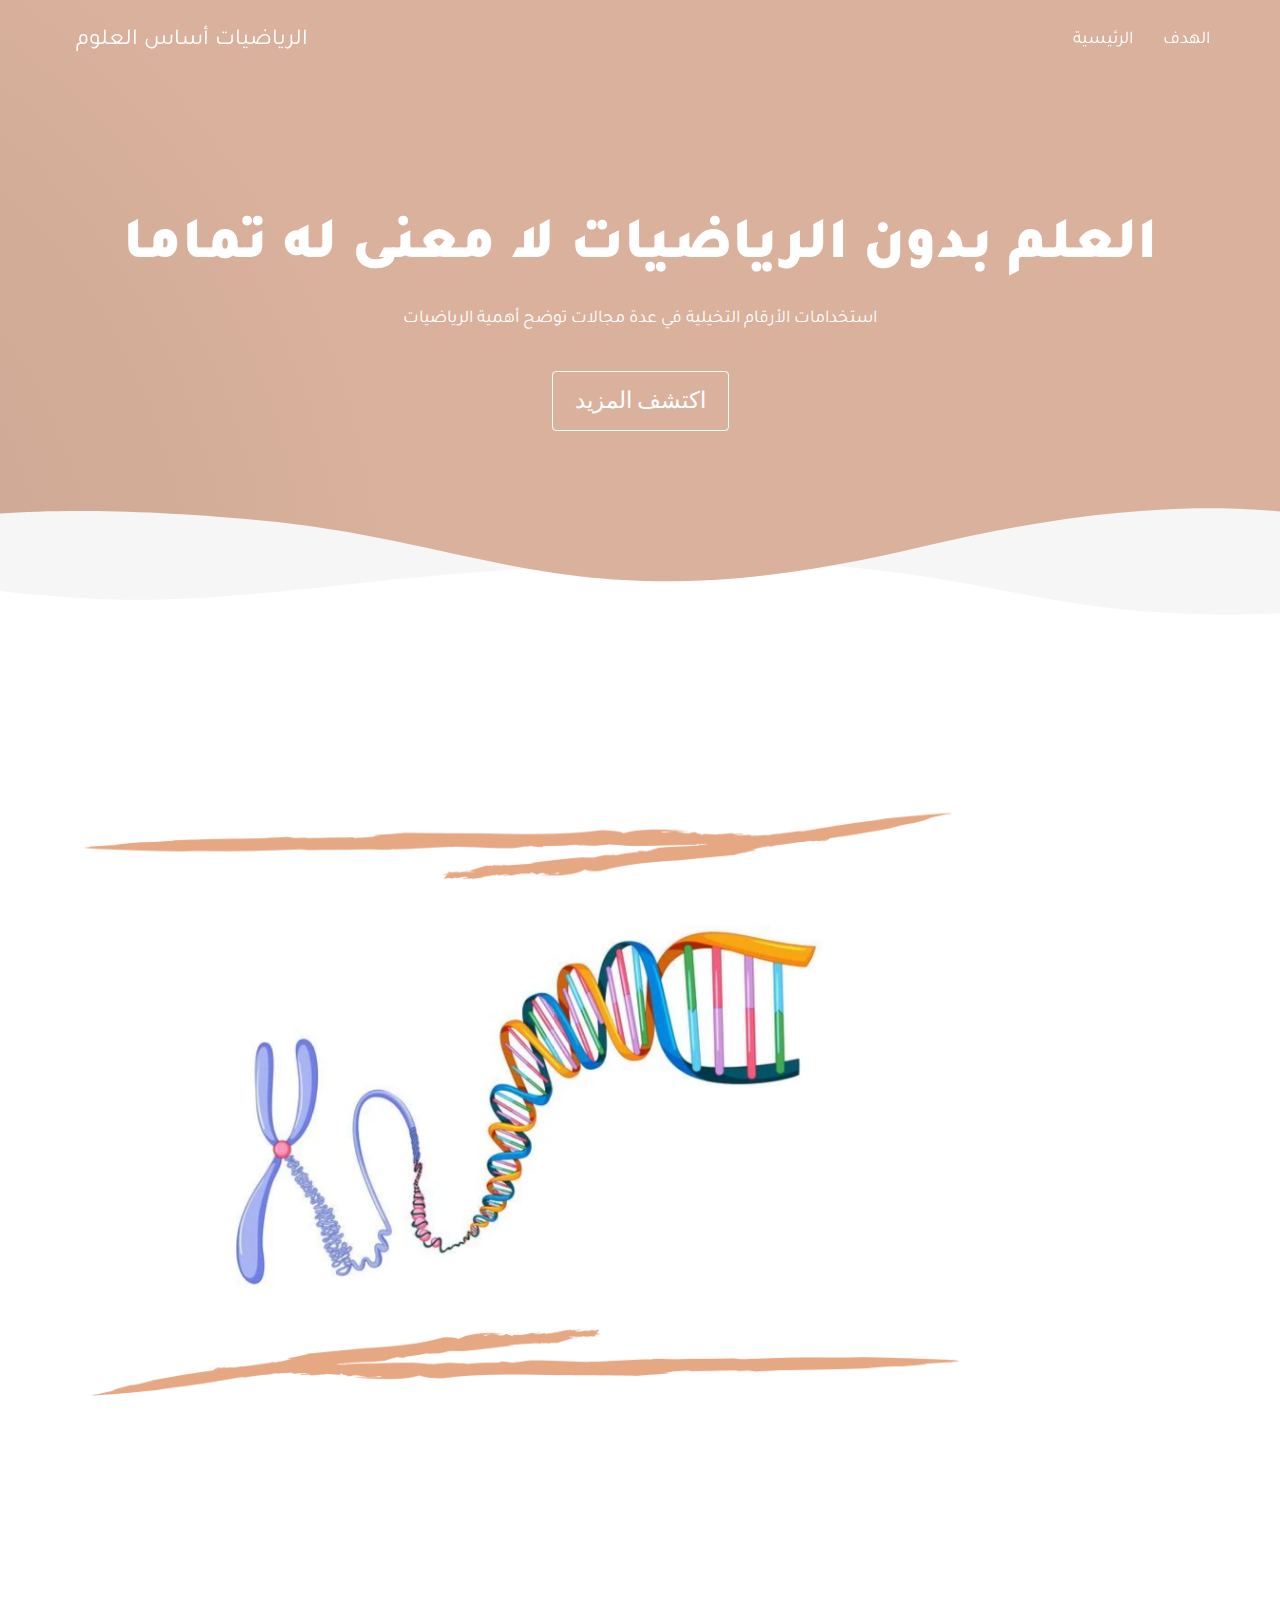
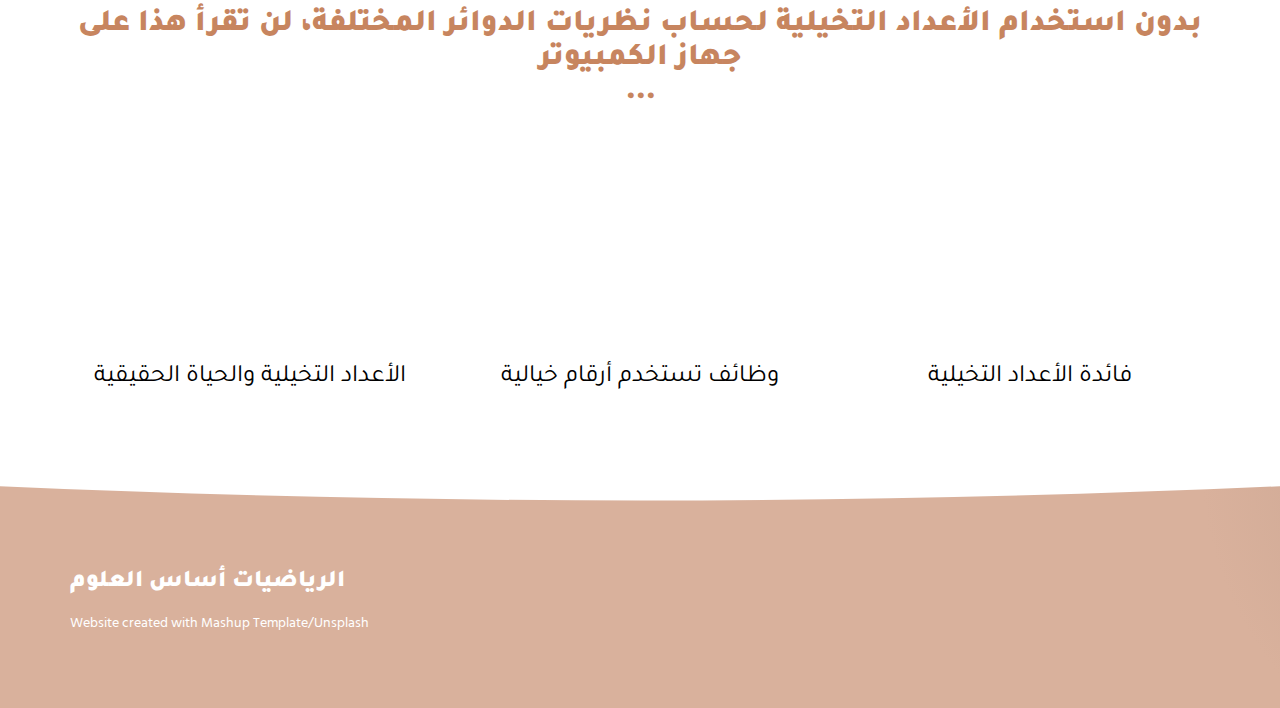
==== index.html @ 126bca0c "adding all files" ====
<!DOCTYPE html>
<html lang="en">

<head>
  <meta charset="UTF-8">
  <meta content="IE=edge" http-equiv="X-UA-Compatible">
  <meta content="width=device-width,initial-scale=1" name="viewport">
  <meta content="description" name="description">
  <meta name="google" content="notranslate" />
  <meta content="Mashup templates have been developped by Orson.io team" name="author">

  <!-- Disable tap highlight on IE -->
  <meta name="msapplication-tap-highlight" content="no">
  
  
  <link href="./assets/background.png" rel="icon">
  <link href="https://fonts.googleapis.com/css2?family=Tajawal&display=swap" rel="stylesheet">


  <link href="" rel="stylesheet">


  <title>الرياضيات أساس العلوم</title>

<link href="./main.550dcf66.css" rel="stylesheet"></head>

<body> <!-- Add your content of header -->
<header>
  <nav class="navbar navbar-default active">
    <div class="container">
      <div class="navbar-header">
        <button type="button" class="navbar-toggle collapsed" data-toggle="collapse" data-target="#navbar-collapse" aria-expanded="false">
          <span class="sr-only">Toggle navigation</span>
          <span class="icon-bar"></span>
          <span class="icon-bar"></span>
          <span class="icon-bar"></span>
        </button>
        <a class="navbar-brand" href="./index.html" title="" style="font-family: Tajawal;">
          <img src="./assets/" class="navbar-logo-img" alt="">
          الرياضيات أساس العلوم
        </a>
      </div>

      <div class="collapse navbar-collapse" id="navbar-collapse">
        <ul class="nav navbar-nav navbar-right">
          <li><a href="./index.html" title="" style="font-family: Tajawal;">الرئيسية</a></li>
          <li><a href="./project.html" title="" style="font-family: Tajawal;">الهدف</a></li>
          <li>
            
          </li>

        </ul>
      </div> 
    </div>
  </nav>
</header>

<!-- Add your site or app content here -->
  <div class="hero-full-container background-image-container white-text-container">
    <div class="container">
      <div class="row">
        <div class="col-xs-12">
          <h1 style="font-family: Tajawal;">العلم بدون الرياضيات لا معنى له تماما</h1>
          <p style="font-family: Tajawal;">استخدامات الأرقام التخيلية في عدة مجالات توضح أهمية الرياضيات</p>
          <br>
          <a href="./project.html" class="btn btn-default btn-lg" title=""> اكتشف المزيد</a>
        </div>
      </div>
    </div>
  </div>

  <div class="section-container">
    <div class="container">
      <div class="row">
        <div class="col-xs-12 col-md-8 col-md-offset-2">
          <div class="text-center">
            
          </div>
       </div>
      </div>
    </div>
  </div>

  <div class="section-container">
    <div class="container">
      <div class="row">      
          <div class="col-xs-12">


            <div id="carousel-example-generic" class="carousel carousel-fade slide" data-ride="carousel">
                
                <div class="carousel-inner" role="listbox">

                    <div class="item active">
                        <img class="img-responsive" src="./assets/images/number444.png" alt="First slide">
                        <div class="carousel-caption card-shadow reveal">
                          
                          <h3 style="font-family: Tajawal;">لا تعمل العلوم بمعزل عن بعضها</h3>
                          <a class="left carousel-control" href="#carousel-example-generic" role="button" data-slide="prev">
                            <i class="fa fa-chevron-left" aria-hidden="true"></i>
                            <span class="sr-only">Previous</span>
                          </a>
                          <a class="right carousel-control" href="#carousel-example-generic" role="button" data-slide="next">
                            <i class="fa fa-chevron-right" aria-hidden="true"></i>
                            <span class="sr-only">Next</span>
                          </a>
                          <p style="font-family: Tajawal; text-align: center;" >
                            في الحياة الواقعية ، جميع التخصصات مترابطة. لا يمكنك حقًا التخصص في مجال واحد ولا تعرف شيئًا عن مجال واحد اخر على الأقل
                          </p>
                          
                          
                          <a href="./post2.html" class="btn btn-primary" title="">
                            المزيد
                          </a>
                        </div>
                    </div>

                      <div class="item">
                        <img class="img-responsive" src="./assets/images/number7.png" alt="First slide">
                        <div class="carousel-caption card-shadow reveal">

                          <h3 style="font-family: Tajawal;">تطبيقات الأرقام التخيلية في الفيزياء</h3>
                            <a class="left carousel-control" href="#carousel-example-generic" role="button" data-slide="prev">
                              <i class="fa fa-chevron-left" aria-hidden="true"></i>
                              <span class="sr-only">Previous</span>
                            </a>
                            <a class="right carousel-control" href="#carousel-example-generic" role="button" data-slide="next">
                              <i class="fa fa-chevron-right" aria-hidden="true"></i>
                              <span class="sr-only">Next</span>
                            </a>
                          <p style="font-family: Tajawal; text-align: center;" color:#c29378>
                           أهمية الأعداد الخيالية أمر أكبر أن تناقش , وتطبيقاته في الفيزياء وغيرها أكثر من أن تحصر      
                          </p>
                          
                          
                          <a href="./post66.html" class="btn btn-primary" title="">
                            المزيد
                          </a>
                        </div>
                    </div> 



                        <div class="item">
                        <img class="img-responsive" src="./assets/images/number6.png" alt="First slide">
                        <div class="carousel-caption card-shadow reveal">

                          <h3 style="font-family: Tajawal;">الصدمة الكهربائية</h3>
                            <a class="left carousel-control" href="#carousel-example-generic" role="button" data-slide="prev">
                              <i class="fa fa-chevron-left" aria-hidden="true"></i>
                              <span class="sr-only">Previous</span>
                            </a>
                            <a class="right carousel-control" href="#carousel-example-generic" role="button" data-slide="next">
                              <i class="fa fa-chevron-right" aria-hidden="true"></i>
                              <span class="sr-only">Next</span>
                            </a>
                          <p style="font-family: Tajawal; text-align: center;" color:#c29378>
                          تعرف على الفرق بين القوس الكهربائي والصدمة الكهربائية     
                          </p>
                          
                          
                          <a href="./post55.html" class="btn btn-primary" title="">
                            المزيد
                          </a>
                        </div>
                    </div> 

                    <div class="item">
                        <img class="img-responsive" src="./assets/images/number55.png" alt="First slide">
                        <div class="carousel-caption card-shadow reveal">

                          <h3 style="font-family: Tajawal;">استخدامات الأرقام الخيالية</h3>
                            <a class="left carousel-control" href="#carousel-example-generic" role="button" data-slide="prev">
                              <i class="fa fa-chevron-left" aria-hidden="true"></i>
                              <span class="sr-only">Previous</span>
                            </a>
                            <a class="right carousel-control" href="#carousel-example-generic" role="button" data-slide="next">
                              <i class="fa fa-chevron-right" aria-hidden="true"></i>
                              <span class="sr-only">Next</span>
                            </a>
                          <p style="font-family: Tajawal; text-align: center;" color:#c29378>
                          تُستخدم الأرقام الخيالية ، التي تسمى أيضًا الأعداد المركبة ، في تطبيقات الحياة الواقعية     
                          </p>
                          
                          
                          <a href="./post44.html" class="btn btn-primary" title="">
                            المزيد
                          </a>
                        </div>
                    </div> 

                   
                  

                    <div class="item">
                        <img class="img-responsive" src="./assets/images/number5.png" alt="First slide">
                        <div class="carousel-caption card-shadow reveal">

                          <h3 style="font-family: Tajawal;">الهندسة الكهروكيميائية</h3>
                            <a class="left carousel-control" href="#carousel-example-generic" role="button" data-slide="prev">
                              <i class="fa fa-chevron-left" aria-hidden="true"></i>
                              <span class="sr-only">Previous</span>
                            </a>
                            <a class="right carousel-control" href="#carousel-example-generic" role="button" data-slide="next">
                              <i class="fa fa-chevron-right" aria-hidden="true"></i>
                              <span class="sr-only">Next</span>
                            </a>
                          <p style="font-family: Tajawal; text-align: center;">
                             فرع من فروع الهندسة تتعامل مع التطبيقات التكنولوجية للظاهرة الكهروكيميائية 
                          </p>
                          
                          
                          <a href="./post33.html" class="btn btn-primary" title="">
                            المزيد
                          </a>
                        </div>
                    </div>

                    

                    <div class="item">
                        <img class="img-responsive" src="./assets/images/number11.png" alt="First slide">
                        <div class="carousel-caption card-shadow reveal">

                          <h3 style="font-family: Tajawal;">علاقة الرياضيات بالعلوم الأخرى</h3>
                            <a class="left carousel-control" href="#carousel-example-generic" role="button" data-slide="prev">
                              <i class="fa fa-chevron-left" aria-hidden="true"></i>
                              <span class="sr-only">Previous</span>
                            </a>
                            <a class="right carousel-control" href="#carousel-example-generic" role="button" data-slide="next">
                              <i class="fa fa-chevron-right" aria-hidden="true"></i>
                              <span class="sr-only">Next</span>
                            </a>
                          <p style="font-family: Tajawal; text-align: center;" color:#c29378>
                          الرياضيات تعتبر بحق العمود الفقري لتطور العلوم على اختلاف أنواعها وشعبها     
                          </p>
                          
                          
                          <a href="./post1.html" class="btn btn-primary" title="">
                            المزيد
                          </a>
                        </div>
                    </div>

                    
                    
                </div>
               
            </div>

           
          </div>
          
        </div>  
      
    </div>
  </div>

  <div class="section-container">
    <div class="container text-center">
      <div class="row section-container-spacer">
        <div class="col-xs-12 col-md-12">
          <h2 style="font-family: Tajawal;">  بدون استخدام الأعداد التخيلية لحساب نظريات الدوائر المختلفة، لن تقرأ هذا على جهاز الكمبيوتر</h2>
        </div>  
      </div>
      <div class="row">
        <div class="col-xs-12 col-md-4">
          <img src="./assets/images/front1.png" alt="" class="reveal img-responsive reveal-content image-center">
          <a href="post3.html" style="font-family: Tajawal; color: black; font-size: 25px;"> الأعداد التخيلية والحياة الحقيقية </a> 
          <br>       
          
        </div>
       
        <div class="col-xs-12 col-md-4">
          <img src="./assets/images/front2.png" alt="" class="reveal img-responsive reveal-content image-center">
          <a href="post4.html" style="font-family: Tajawal; color: black; font-size: 25px;">وظائف تستخدم أرقام خيالية</a> 
          <br>
          
        </div>
        <div class="col-xs-12 col-md-4">
          <img src="./assets/images/front3.png" alt="" class="reveal img-responsive reveal-content image-center">
          <a href="post5.html" style="font-family: Tajawal; color: black; font-size: 25px;">فائدة الأعداد التخيلية</a> 
          <br> 
          
        </div>

        

      </div>
    </div>
  </div>

  
 
 
  

<script>
  document.addEventListener("DOMContentLoaded", function (event) {
    navbarFixedTopAnimation();
  });
</script>

<footer class="footer-container white-text-container">
  <div class="container">
    <div class="row">

     
      <div class="col-xs-12">
        <h3 style="font-family: Tajawal;">الرياضيات أساس العلوم</h3>

        <div class="row">
          <div class="col-xs-12 col-sm-7">
            <p><small>Website created with <a href="http://www.mashup-template.com/" title="Create website with free html template">Mashup Template</a>/<a href="https://www.unsplash.com/" title="Beautiful Free Images">Unsplash</a></small>
            </p>
          </div>
          <div class="col-xs-12 col-sm-5">
            
          </div>
        </div>
        
        
      </div>
    </div>
  </div>
</footer>

<script>
  document.addEventListener("DOMContentLoaded", function (event) {
    navActivePage();
    scrollRevelation('.reveal');
  });
</script>

<!-- Google Analytics: change UA-XXXXX-X to be your site's ID 

<script>
  (function (i, s, o, g, r, a, m) {
    i['GoogleAnalyticsObject'] = r; i[r] = i[r] || function () {
      (i[r].q = i[r].q || []).push(arguments)
    }, i[r].l = 1 * new Date(); a = s.createElement(o),
      m = s.getElementsByTagName(o)[0]; a.async = 1; a.src = g; m.parentNode.insertBefore(a, m)
  })(window, document, 'script', '//www.google-analytics.com/analytics.js', 'ga');
  ga('create', 'UA-XXXXX-X', 'auto');
  ga('send', 'pageview');
</script>

--> <script type="text/javascript" src="./main.0cf8b554.js"></script></body>

</html>
---- main.550dcf66.css ----
@import url(https://fonts.googleapis.com/css?family=Hind+Siliguri:300,600|Martel:400,900);@import url(https://maxcdn.bootstrapcdn.com/font-awesome/4.7.0/css/font-awesome.min.css);/*!
 * Bootstrap v3.3.7 (http://getbootstrap.com)
 * Copyright 2011-2016 Twitter, Inc.
 * Licensed under MIT (https://github.com/twbs/bootstrap/blob/master/LICENSE)
 */
/*! normalize.css v3.0.3 | MIT License | github.com/necolas/normalize.css */html{font-family:sans-serif;-ms-text-size-adjust:100%;-webkit-text-size-adjust:100%}body{margin:0}article,aside,details,figcaption,figure,footer,header,hgroup,main,menu,nav,section,summary{display:block}audio,canvas,progress,video{display:inline-block;vertical-align:baseline}audio:not([controls]){display:none;height:0}[hidden],template{display:none}a{background-color:transparent}a:active,a:hover{outline:0}abbr[title]{border-bottom:1px dotted}b,strong{font-weight:700}dfn{font-style:italic}h1{font-size:2em;margin:.67em 0}mark{background:#ff0;color:#000}small{font-size:80%}sub,sup{font-size:75%;line-height:0;position:relative;vertical-align:baseline}sup{top:-.5em}sub{bottom:-.25em}img{border:0}svg:not(:root){overflow:hidden}figure{margin:1em 40px}hr{box-sizing:content-box;height:0}pre{overflow:auto}code,kbd,pre,samp{font-family:monospace,monospace;font-size:1em}button,input,optgroup,select,textarea{color:inherit;font:inherit;margin:0}button{overflow:visible}button,select{text-transform:none}button,html input[type=button],input[type=reset],input[type=submit]{-webkit-appearance:button;cursor:pointer}button[disabled],html input[disabled]{cursor:default}button::-moz-focus-inner,input::-moz-focus-inner{border:0;padding:0}input{line-height:normal}input[type=checkbox],input[type=radio]{box-sizing:border-box;padding:0}input[type=number]::-webkit-inner-spin-button,input[type=number]::-webkit-outer-spin-button{height:auto}input[type=search]{-webkit-appearance:textfield;box-sizing:content-box}input[type=search]::-webkit-search-cancel-button,input[type=search]::-webkit-search-decoration{-webkit-appearance:none}fieldset{border:1px solid silver;margin:0 2px;padding:.35em .625em .75em}textarea{overflow:auto}optgroup{font-weight:700}table{border-collapse:collapse;border-spacing:0}td,th{padding:0}

/*! Source: https://github.com/h5bp/html5-boilerplate/blob/master/src/css/main.css */@media print{*,:after,:before{background:transparent!important;color:#000!important;box-shadow:none!important;text-shadow:none!important}a,a:visited{text-decoration:underline}a[href]:after{content:" (" attr(href) ")"}abbr[title]:after{content:" (" attr(title) ")"}a[href^="#"]:after,a[href^="javascript:"]:after{content:""}blockquote,pre{border:1px solid #999;page-break-inside:avoid}thead{display:table-header-group}img,tr{page-break-inside:avoid}img{max-width:100%!important}h2,h3,p{orphans:3;widows:3}h2,h3{page-break-after:avoid}.navbar{display:none}.btn>.caret,.dropup>.btn>.caret{border-top-color:#000!important}.label{border:1px solid #000}.table{border-collapse:collapse!important}.table td,.table th{background-color:#fff!important}.table-bordered td,.table-bordered th{border:1px solid #ddd!important}}*,:after,:before{-webkit-box-sizing:border-box;-moz-box-sizing:border-box;box-sizing:border-box}html{font-size:10px;-webkit-tap-highlight-color:transparent}body{font-family:Hind Siliguri,Helvetica,Arial,sans-serif;font-size:18px;line-height:1.42857;color:#838383;background-color:#fff}button,input,select,textarea{font-family:inherit;font-size:inherit;line-height:inherit}a{color:#1763e9;text-decoration:none}a:focus,a:hover{color:#1045a4;text-decoration:underline}a:focus{outline:5px auto -webkit-focus-ring-color;outline-offset:-2px}figure{margin:0}img{vertical-align:middle}.img-responsive{display:block;max-width:100%;height:auto}.img-rounded{border-radius:4px}.img-thumbnail{padding:4px;line-height:1.42857;background-color:#fff;border:1px solid #ddd;border-radius:2px;-webkit-transition:all .2s ease-in-out;-o-transition:all .2s ease-in-out;transition:all .2s ease-in-out;display:inline-block;max-width:100%;height:auto}.img-circle{border-radius:50%}hr{margin-top:25px;margin-bottom:25px;border:0;border-top:1px solid #eee}.sr-only{position:absolute;width:1px;height:1px;margin:-1px;padding:0;overflow:hidden;clip:rect(0,0,0,0);border:0}.sr-only-focusable:active,.sr-only-focusable:focus{position:static;width:auto;height:auto;margin:0;overflow:visible;clip:auto}[role=button]{cursor:pointer}.h1,.h2,.h3,.h4,.h5,.h6,h1,h2,h3,h4,h5,h6{font-family:Martel,Times New Roman,Times,serif;font-weight:900;line-height:1.1;color:#c7855f}.h1 .small,.h1 small,.h2 .small,.h2 small,.h3 .small,.h3 small,.h4 .small,.h4 small,.h5 .small,.h5 small,.h6 .small,.h6 small,h1 .small,h1 small,h2 .small,h2 small,h3 .small,h3 small,h4 .small,h4 small,h5 .small,h5 small,h6 .small,h6 small{font-weight:400;line-height:1;color:#777}.h1,.h2,.h3,h1,h2,h3{margin-top:25px;margin-bottom:12.5px}.h1 .small,.h1 small,.h2 .small,.h2 small,.h3 .small,.h3 small,h1 .small,h1 small,h2 .small,h2 small,h3 .small,h3 small{font-size:65%}.h4,.h5,.h6,h4,h5,h6{margin-top:12.5px;margin-bottom:12.5px}.h4 .small,.h4 small,.h5 .small,.h5 small,.h6 .small,.h6 small,h4 .small,h4 small,h5 .small,h5 small,h6 .small,h6 small{font-size:75%}.h1,h1{font-size:59px}.h2,h2{font-size:31px}.h3,h3{font-size:24px}.h4,.h5,h4,h5{font-size:18px}.h6,h6{font-size:16px}p{margin:0 0 12.5px}.lead{margin-bottom:25px;font-size:20px;font-weight:300;line-height:1.4}@media (min-width:768px){.lead{font-size:27px}}.small,small{font-size:77%}.mark,mark{background-color:#fcf8e3;padding:.2em}.text-left{text-align:left}.text-right{text-align:right}.text-center{text-align:center}.text-justify{text-align:justify}.text-nowrap{white-space:nowrap}.text-lowercase{text-transform:lowercase}.initialism,.text-uppercase{text-transform:uppercase}.text-capitalize{text-transform:capitalize}.text-muted{color:#777}.text-primary{color:#c7855f}a.text-primary:focus,a.text-primary:hover{color:#c7855f}.text-success{color:#fff}a.text-success:focus,a.text-success:hover{color:#e6e6e6}.text-info{color:#31708f}a.text-info:focus,a.text-info:hover{color:#245269}.text-warning{color:#8a6d3b}a.text-warning:focus,a.text-warning:hover{color:#66512c}.text-danger{color:#fff}a.text-danger:focus,a.text-danger:hover{color:#e6e6e6}.bg-primary{color:#fff;background-color:#c7855f}a.bg-primary:focus,a.bg-primary:hover{background-color:#dbb6a0}.bg-success{background-color:#08005f}a.bg-success:focus,a.bg-success:hover{background-color:#04002c}.bg-info{background-color:#d9edf7}a.bg-info:focus,a.bg-info:hover{background-color:#afd9ee}.bg-warning{background-color:#fcf8e3}a.bg-warning:focus,a.bg-warning:hover{background-color:#f7ecb5}.bg-danger{background-color:#ca044b}a.bg-danger:focus,a.bg-danger:hover{background-color:#980338}.page-header{padding-bottom:11.5px;margin:50px 0 25px;border-bottom:1px solid #eee}ol,ul{margin-top:0;margin-bottom:12.5px}ol ol,ol ul,ul ol,ul ul{margin-bottom:0}.list-inline,.list-unstyled{padding-left:0;list-style:none}.list-inline{margin-left:-5px}.list-inline>li{display:inline-block;padding-left:5px;padding-right:5px}dl{margin-top:0;margin-bottom:25px}dd,dt{line-height:1.42857}dt{font-weight:700}dd{margin-left:0}.dl-horizontal dd:after,.dl-horizontal dd:before{content:" ";display:table}.dl-horizontal dd:after{clear:both}@media (min-width:768px){.dl-horizontal dt{float:left;width:160px;clear:left;text-align:right;overflow:hidden;text-overflow:ellipsis;white-space:nowrap}.dl-horizontal dd{margin-left:180px}}abbr[data-original-title],abbr[title]{cursor:help;border-bottom:1px dotted #777}.initialism{font-size:90%}blockquote{padding:12.5px 25px;margin:0 0 25px;font-size:22.5px;border-left:5px solid #eee}blockquote ol:last-child,blockquote p:last-child,blockquote ul:last-child{margin-bottom:0}blockquote .small,blockquote footer,blockquote small{display:block;font-size:80%;line-height:1.42857;color:#777}blockquote .small:before,blockquote footer:before,blockquote small:before{content:"\2014   \A0"}.blockquote-reverse,blockquote.pull-right{padding-right:15px;padding-left:0;border-right:5px solid #eee;border-left:0;text-align:right}.blockquote-reverse .small:before,.blockquote-reverse footer:before,.blockquote-reverse small:before,blockquote.pull-right .small:before,blockquote.pull-right footer:before,blockquote.pull-right small:before{content:""}.blockquote-reverse .small:after,.blockquote-reverse footer:after,.blockquote-reverse small:after,blockquote.pull-right .small:after,blockquote.pull-right footer:after,blockquote.pull-right small:after{content:"\A0   \2014"}address{margin-bottom:25px;font-style:normal;line-height:1.42857}code,kbd,pre,samp{font-family:Menlo,Monaco,Consolas,Courier New,monospace}code{color:#c7254e;background-color:#f9f2f4}code,kbd{padding:2px 4px;font-size:90%;border-radius:2px}kbd{color:#fff;background-color:#333;box-shadow:inset 0 -1px 0 rgba(0,0,0,.25)}kbd kbd{padding:0;font-size:100%;font-weight:700;box-shadow:none}pre{display:block;padding:12px;margin:0 0 12.5px;font-size:17px;line-height:1.42857;word-break:break-all;word-wrap:break-word;color:#333;background-color:#f5f5f5;border:1px solid #ccc;border-radius:2px}pre code{padding:0;font-size:inherit;color:inherit;white-space:pre-wrap;background-color:transparent;border-radius:0}.pre-scrollable{max-height:340px;overflow-y:scroll}.container{margin-right:auto;margin-left:auto;padding-left:15px;padding-right:15px}.container:after,.container:before{content:" ";display:table}.container:after{clear:both}@media (min-width:768px){.container{width:750px}}@media (min-width:992px){.container{width:970px}}@media (min-width:1200px){.container{width:1170px}}.container-fluid{margin-right:auto;margin-left:auto;padding-left:15px;padding-right:15px}.container-fluid:after,.container-fluid:before{content:" ";display:table}.container-fluid:after{clear:both}.row{margin-left:-15px;margin-right:-15px}.row:after,.row:before{content:" ";display:table}.row:after{clear:both}.col-lg-1,.col-lg-2,.col-lg-3,.col-lg-4,.col-lg-5,.col-lg-6,.col-lg-7,.col-lg-8,.col-lg-9,.col-lg-10,.col-lg-11,.col-lg-12,.col-md-1,.col-md-2,.col-md-3,.col-md-4,.col-md-5,.col-md-6,.col-md-7,.col-md-8,.col-md-9,.col-md-10,.col-md-11,.col-md-12,.col-sm-1,.col-sm-2,.col-sm-3,.col-sm-4,.col-sm-5,.col-sm-6,.col-sm-7,.col-sm-8,.col-sm-9,.col-sm-10,.col-sm-11,.col-sm-12,.col-xs-1,.col-xs-2,.col-xs-3,.col-xs-4,.col-xs-5,.col-xs-6,.col-xs-7,.col-xs-8,.col-xs-9,.col-xs-10,.col-xs-11,.col-xs-12{position:relative;min-height:1px;padding-left:15px;padding-right:15px}.col-xs-1,.col-xs-2,.col-xs-3,.col-xs-4,.col-xs-5,.col-xs-6,.col-xs-7,.col-xs-8,.col-xs-9,.col-xs-10,.col-xs-11,.col-xs-12{float:left}.col-xs-1{width:8.33333%}.col-xs-2{width:16.66667%}.col-xs-3{width:25%}.col-xs-4{width:33.33333%}.col-xs-5{width:41.66667%}.col-xs-6{width:50%}.col-xs-7{width:58.33333%}.col-xs-8{width:66.66667%}.col-xs-9{width:75%}.col-xs-10{width:83.33333%}.col-xs-11{width:91.66667%}.col-xs-12{width:100%}.col-xs-pull-0{right:auto}.col-xs-pull-1{right:8.33333%}.col-xs-pull-2{right:16.66667%}.col-xs-pull-3{right:25%}.col-xs-pull-4{right:33.33333%}.col-xs-pull-5{right:41.66667%}.col-xs-pull-6{right:50%}.col-xs-pull-7{right:58.33333%}.col-xs-pull-8{right:66.66667%}.col-xs-pull-9{right:75%}.col-xs-pull-10{right:83.33333%}.col-xs-pull-11{right:91.66667%}.col-xs-pull-12{right:100%}.col-xs-push-0{left:auto}.col-xs-push-1{left:8.33333%}.col-xs-push-2{left:16.66667%}.col-xs-push-3{left:25%}.col-xs-push-4{left:33.33333%}.col-xs-push-5{left:41.66667%}.col-xs-push-6{left:50%}.col-xs-push-7{left:58.33333%}.col-xs-push-8{left:66.66667%}.col-xs-push-9{left:75%}.col-xs-push-10{left:83.33333%}.col-xs-push-11{left:91.66667%}.col-xs-push-12{left:100%}.col-xs-offset-0{margin-left:0}.col-xs-offset-1{margin-left:8.33333%}.col-xs-offset-2{margin-left:16.66667%}.col-xs-offset-3{margin-left:25%}.col-xs-offset-4{margin-left:33.33333%}.col-xs-offset-5{margin-left:41.66667%}.col-xs-offset-6{margin-left:50%}.col-xs-offset-7{margin-left:58.33333%}.col-xs-offset-8{margin-left:66.66667%}.col-xs-offset-9{margin-left:75%}.col-xs-offset-10{margin-left:83.33333%}.col-xs-offset-11{margin-left:91.66667%}.col-xs-offset-12{margin-left:100%}@media (min-width:768px){.col-sm-1,.col-sm-2,.col-sm-3,.col-sm-4,.col-sm-5,.col-sm-6,.col-sm-7,.col-sm-8,.col-sm-9,.col-sm-10,.col-sm-11,.col-sm-12{float:left}.col-sm-1{width:8.33333%}.col-sm-2{width:16.66667%}.col-sm-3{width:25%}.col-sm-4{width:33.33333%}.col-sm-5{width:41.66667%}.col-sm-6{width:50%}.col-sm-7{width:58.33333%}.col-sm-8{width:66.66667%}.col-sm-9{width:75%}.col-sm-10{width:83.33333%}.col-sm-11{width:91.66667%}.col-sm-12{width:100%}.col-sm-pull-0{right:auto}.col-sm-pull-1{right:8.33333%}.col-sm-pull-2{right:16.66667%}.col-sm-pull-3{right:25%}.col-sm-pull-4{right:33.33333%}.col-sm-pull-5{right:41.66667%}.col-sm-pull-6{right:50%}.col-sm-pull-7{right:58.33333%}.col-sm-pull-8{right:66.66667%}.col-sm-pull-9{right:75%}.col-sm-pull-10{right:83.33333%}.col-sm-pull-11{right:91.66667%}.col-sm-pull-12{right:100%}.col-sm-push-0{left:auto}.col-sm-push-1{left:8.33333%}.col-sm-push-2{left:16.66667%}.col-sm-push-3{left:25%}.col-sm-push-4{left:33.33333%}.col-sm-push-5{left:41.66667%}.col-sm-push-6{left:50%}.col-sm-push-7{left:58.33333%}.col-sm-push-8{left:66.66667%}.col-sm-push-9{left:75%}.col-sm-push-10{left:83.33333%}.col-sm-push-11{left:91.66667%}.col-sm-push-12{left:100%}.col-sm-offset-0{margin-left:0}.col-sm-offset-1{margin-left:8.33333%}.col-sm-offset-2{margin-left:16.66667%}.col-sm-offset-3{margin-left:25%}.col-sm-offset-4{margin-left:33.33333%}.col-sm-offset-5{margin-left:41.66667%}.col-sm-offset-6{margin-left:50%}.col-sm-offset-7{margin-left:58.33333%}.col-sm-offset-8{margin-left:66.66667%}.col-sm-offset-9{margin-left:75%}.col-sm-offset-10{margin-left:83.33333%}.col-sm-offset-11{margin-left:91.66667%}.col-sm-offset-12{margin-left:100%}}@media (min-width:992px){.col-md-1,.col-md-2,.col-md-3,.col-md-4,.col-md-5,.col-md-6,.col-md-7,.col-md-8,.col-md-9,.col-md-10,.col-md-11,.col-md-12{float:left}.col-md-1{width:8.33333%}.col-md-2{width:16.66667%}.col-md-3{width:25%}.col-md-4{width:33.33333%}.col-md-5{width:41.66667%}.col-md-6{width:50%}.col-md-7{width:58.33333%}.col-md-8{width:66.66667%}.col-md-9{width:75%}.col-md-10{width:83.33333%}.col-md-11{width:91.66667%}.col-md-12{width:100%}.col-md-pull-0{right:auto}.col-md-pull-1{right:8.33333%}.col-md-pull-2{right:16.66667%}.col-md-pull-3{right:25%}.col-md-pull-4{right:33.33333%}.col-md-pull-5{right:41.66667%}.col-md-pull-6{right:50%}.col-md-pull-7{right:58.33333%}.col-md-pull-8{right:66.66667%}.col-md-pull-9{right:75%}.col-md-pull-10{right:83.33333%}.col-md-pull-11{right:91.66667%}.col-md-pull-12{right:100%}.col-md-push-0{left:auto}.col-md-push-1{left:8.33333%}.col-md-push-2{left:16.66667%}.col-md-push-3{left:25%}.col-md-push-4{left:33.33333%}.col-md-push-5{left:41.66667%}.col-md-push-6{left:50%}.col-md-push-7{left:58.33333%}.col-md-push-8{left:66.66667%}.col-md-push-9{left:75%}.col-md-push-10{left:83.33333%}.col-md-push-11{left:91.66667%}.col-md-push-12{left:100%}.col-md-offset-0{margin-left:0}.col-md-offset-1{margin-left:8.33333%}.col-md-offset-2{margin-left:16.66667%}.col-md-offset-3{margin-left:25%}.col-md-offset-4{margin-left:33.33333%}.col-md-offset-5{margin-left:41.66667%}.col-md-offset-6{margin-left:50%}.col-md-offset-7{margin-left:58.33333%}.col-md-offset-8{margin-left:66.66667%}.col-md-offset-9{margin-left:75%}.col-md-offset-10{margin-left:83.33333%}.col-md-offset-11{margin-left:91.66667%}.col-md-offset-12{margin-left:100%}}@media (min-width:1200px){.col-lg-1,.col-lg-2,.col-lg-3,.col-lg-4,.col-lg-5,.col-lg-6,.col-lg-7,.col-lg-8,.col-lg-9,.col-lg-10,.col-lg-11,.col-lg-12{float:left}.col-lg-1{width:8.33333%}.col-lg-2{width:16.66667%}.col-lg-3{width:25%}.col-lg-4{width:33.33333%}.col-lg-5{width:41.66667%}.col-lg-6{width:50%}.col-lg-7{width:58.33333%}.col-lg-8{width:66.66667%}.col-lg-9{width:75%}.col-lg-10{width:83.33333%}.col-lg-11{width:91.66667%}.col-lg-12{width:100%}.col-lg-pull-0{right:auto}.col-lg-pull-1{right:8.33333%}.col-lg-pull-2{right:16.66667%}.col-lg-pull-3{right:25%}.col-lg-pull-4{right:33.33333%}.col-lg-pull-5{right:41.66667%}.col-lg-pull-6{right:50%}.col-lg-pull-7{right:58.33333%}.col-lg-pull-8{right:66.66667%}.col-lg-pull-9{right:75%}.col-lg-pull-10{right:83.33333%}.col-lg-pull-11{right:91.66667%}.col-lg-pull-12{right:100%}.col-lg-push-0{left:auto}.col-lg-push-1{left:8.33333%}.col-lg-push-2{left:16.66667%}.col-lg-push-3{left:25%}.col-lg-push-4{left:33.33333%}.col-lg-push-5{left:41.66667%}.col-lg-push-6{left:50%}.col-lg-push-7{left:58.33333%}.col-lg-push-8{left:66.66667%}.col-lg-push-9{left:75%}.col-lg-push-10{left:83.33333%}.col-lg-push-11{left:91.66667%}.col-lg-push-12{left:100%}.col-lg-offset-0{margin-left:0}.col-lg-offset-1{margin-left:8.33333%}.col-lg-offset-2{margin-left:16.66667%}.col-lg-offset-3{margin-left:25%}.col-lg-offset-4{margin-left:33.33333%}.col-lg-offset-5{margin-left:41.66667%}.col-lg-offset-6{margin-left:50%}.col-lg-offset-7{margin-left:58.33333%}.col-lg-offset-8{margin-left:66.66667%}.col-lg-offset-9{margin-left:75%}.col-lg-offset-10{margin-left:83.33333%}.col-lg-offset-11{margin-left:91.66667%}.col-lg-offset-12{margin-left:100%}}table{background-color:transparent}caption{padding-top:8px;padding-bottom:8px;color:#777}caption,th{text-align:left}.table{width:100%;max-width:100%;margin-bottom:25px}.table>tbody>tr>td,.table>tbody>tr>th,.table>tfoot>tr>td,.table>tfoot>tr>th,.table>thead>tr>td,.table>thead>tr>th{padding:8px;line-height:1.42857;vertical-align:top;border-top:1px solid #ddd}.table>thead>tr>th{vertical-align:bottom;border-bottom:2px solid #ddd}.table>caption+thead>tr:first-child>td,.table>caption+thead>tr:first-child>th,.table>colgroup+thead>tr:first-child>td,.table>colgroup+thead>tr:first-child>th,.table>thead:first-child>tr:first-child>td,.table>thead:first-child>tr:first-child>th{border-top:0}.table>tbody+tbody{border-top:2px solid #ddd}.table .table{background-color:#fff}.table-condensed>tbody>tr>td,.table-condensed>tbody>tr>th,.table-condensed>tfoot>tr>td,.table-condensed>tfoot>tr>th,.table-condensed>thead>tr>td,.table-condensed>thead>tr>th{padding:5px}.table-bordered,.table-bordered>tbody>tr>td,.table-bordered>tbody>tr>th,.table-bordered>tfoot>tr>td,.table-bordered>tfoot>tr>th,.table-bordered>thead>tr>td,.table-bordered>thead>tr>th{border:1px solid #ddd}.table-bordered>thead>tr>td,.table-bordered>thead>tr>th{border-bottom-width:2px}.table-striped>tbody>tr:nth-of-type(odd){background-color:#f9f9f9}.table-hover>tbody>tr:hover{background-color:#f5f5f5}table col[class*=col-]{position:static;float:none;display:table-column}table td[class*=col-],table th[class*=col-]{position:static;float:none;display:table-cell}.table>tbody>tr.active>td,.table>tbody>tr.active>th,.table>tbody>tr>td.active,.table>tbody>tr>th.active,.table>tfoot>tr.active>td,.table>tfoot>tr.active>th,.table>tfoot>tr>td.active,.table>tfoot>tr>th.active,.table>thead>tr.active>td,.table>thead>tr.active>th,.table>thead>tr>td.active,.table>thead>tr>th.active{background-color:#f5f5f5}.table-hover>tbody>tr.active:hover>td,.table-hover>tbody>tr.active:hover>th,.table-hover>tbody>tr:hover>.active,.table-hover>tbody>tr>td.active:hover,.table-hover>tbody>tr>th.active:hover{background-color:#e8e8e8}.table>tbody>tr.success>td,.table>tbody>tr.success>th,.table>tbody>tr>td.success,.table>tbody>tr>th.success,.table>tfoot>tr.success>td,.table>tfoot>tr.success>th,.table>tfoot>tr>td.success,.table>tfoot>tr>th.success,.table>thead>tr.success>td,.table>thead>tr.success>th,.table>thead>tr>td.success,.table>thead>tr>th.success{background-color:#08005f}.table-hover>tbody>tr.success:hover>td,.table-hover>tbody>tr.success:hover>th,.table-hover>tbody>tr:hover>.success,.table-hover>tbody>tr>td.success:hover,.table-hover>tbody>tr>th.success:hover{background-color:#060046}.table>tbody>tr.info>td,.table>tbody>tr.info>th,.table>tbody>tr>td.info,.table>tbody>tr>th.info,.table>tfoot>tr.info>td,.table>tfoot>tr.info>th,.table>tfoot>tr>td.info,.table>tfoot>tr>th.info,.table>thead>tr.info>td,.table>thead>tr.info>th,.table>thead>tr>td.info,.table>thead>tr>th.info{background-color:#d9edf7}.table-hover>tbody>tr.info:hover>td,.table-hover>tbody>tr.info:hover>th,.table-hover>tbody>tr:hover>.info,.table-hover>tbody>tr>td.info:hover,.table-hover>tbody>tr>th.info:hover{background-color:#c4e3f3}.table>tbody>tr.warning>td,.table>tbody>tr.warning>th,.table>tbody>tr>td.warning,.table>tbody>tr>th.warning,.table>tfoot>tr.warning>td,.table>tfoot>tr.warning>th,.table>tfoot>tr>td.warning,.table>tfoot>tr>th.warning,.table>thead>tr.warning>td,.table>thead>tr.warning>th,.table>thead>tr>td.warning,.table>thead>tr>th.warning{background-color:#fcf8e3}.table-hover>tbody>tr.warning:hover>td,.table-hover>tbody>tr.warning:hover>th,.table-hover>tbody>tr:hover>.warning,.table-hover>tbody>tr>td.warning:hover,.table-hover>tbody>tr>th.warning:hover{background-color:#faf2cc}.table>tbody>tr.danger>td,.table>tbody>tr.danger>th,.table>tbody>tr>td.danger,.table>tbody>tr>th.danger,.table>tfoot>tr.danger>td,.table>tfoot>tr.danger>th,.table>tfoot>tr>td.danger,.table>tfoot>tr>th.danger,.table>thead>tr.danger>td,.table>thead>tr.danger>th,.table>thead>tr>td.danger,.table>thead>tr>th.danger{background-color:#ca044b}.table-hover>tbody>tr.danger:hover>td,.table-hover>tbody>tr.danger:hover>th,.table-hover>tbody>tr:hover>.danger,.table-hover>tbody>tr>td.danger:hover,.table-hover>tbody>tr>th.danger:hover{background-color:#b10442}.table-responsive{overflow-x:auto;min-height:.01%}@media screen and (max-width:767px){.table-responsive{width:100%;margin-bottom:18.75px;overflow-y:hidden;-ms-overflow-style:-ms-autohiding-scrollbar;border:1px solid #ddd}.table-responsive>.table{margin-bottom:0}.table-responsive>.table>tbody>tr>td,.table-responsive>.table>tbody>tr>th,.table-responsive>.table>tfoot>tr>td,.table-responsive>.table>tfoot>tr>th,.table-responsive>.table>thead>tr>td,.table-responsive>.table>thead>tr>th{white-space:nowrap}.table-responsive>.table-bordered{border:0}.table-responsive>.table-bordered>tbody>tr>td:first-child,.table-responsive>.table-bordered>tbody>tr>th:first-child,.table-responsive>.table-bordered>tfoot>tr>td:first-child,.table-responsive>.table-bordered>tfoot>tr>th:first-child,.table-responsive>.table-bordered>thead>tr>td:first-child,.table-responsive>.table-bordered>thead>tr>th:first-child{border-left:0}.table-responsive>.table-bordered>tbody>tr>td:last-child,.table-responsive>.table-bordered>tbody>tr>th:last-child,.table-responsive>.table-bordered>tfoot>tr>td:last-child,.table-responsive>.table-bordered>tfoot>tr>th:last-child,.table-responsive>.table-bordered>thead>tr>td:last-child,.table-responsive>.table-bordered>thead>tr>th:last-child{border-right:0}.table-responsive>.table-bordered>tbody>tr:last-child>td,.table-responsive>.table-bordered>tbody>tr:last-child>th,.table-responsive>.table-bordered>tfoot>tr:last-child>td,.table-responsive>.table-bordered>tfoot>tr:last-child>th{border-bottom:0}}fieldset{margin:0;min-width:0}fieldset,legend{padding:0;border:0}legend{display:block;width:100%;margin-bottom:25px;font-size:27px;line-height:inherit;color:#333;border-bottom:1px solid #e5e5e5}label{display:inline-block;max-width:100%;margin-bottom:5px;font-weight:700}input[type=search]{-webkit-box-sizing:border-box;-moz-box-sizing:border-box;box-sizing:border-box}input[type=checkbox],input[type=radio]{margin:4px 0 0;margin-top:1px\9;line-height:normal}input[type=file]{display:block}input[type=range]{display:block;width:100%}select[multiple],select[size]{height:auto}input[type=checkbox]:focus,input[type=file]:focus,input[type=radio]:focus{outline:5px auto -webkit-focus-ring-color;outline-offset:-2px}output{padding-top:13px}.form-control,output{display:block;font-size:18px;line-height:1.42857;color:#555}.form-control{width:100%;height:51px;padding:12px 18px;background-color:#fff;background-image:none;border:1px solid #ddd;border-radius:2px;-webkit-box-shadow:inset 0 1px 1px rgba(0,0,0,.075);box-shadow:inset 0 1px 1px rgba(0,0,0,.075);-webkit-transition:border-color .15s ease-in-out,box-shadow .15s ease-in-out;-o-transition:border-color ease-in-out .15s,box-shadow ease-in-out .15s;transition:border-color .15s ease-in-out,box-shadow .15s ease-in-out}.form-control:focus{border-color:#66afe9;-webkit-box-shadow:inset 0 1px 1px rgba(0,0,0,.075),0 0 8px rgba(102,175,233,.6);box-shadow:inset 0 1px 1px rgba(0,0,0,.075),0 0 8px rgba(102,175,233,.6)}.form-control::-moz-placeholder{color:#999;opacity:1}.form-control:-ms-input-placeholder{color:#999}.form-control::-webkit-input-placeholder{color:#999}.form-control::-ms-expand{border:0;background-color:transparent}.form-control[disabled],.form-control[readonly],fieldset[disabled] .form-control{background-color:#eee;opacity:1}.form-control[disabled],fieldset[disabled] .form-control{cursor:not-allowed}textarea.form-control{height:auto}input[type=search]{-webkit-appearance:none}@media screen and (-webkit-min-device-pixel-ratio:0){input[type=date].form-control,input[type=datetime-local].form-control,input[type=month].form-control,input[type=time].form-control{line-height:51px}.input-group-sm>.input-group-btn>input[type=date].btn,.input-group-sm>.input-group-btn>input[type=datetime-local].btn,.input-group-sm>.input-group-btn>input[type=month].btn,.input-group-sm>.input-group-btn>input[type=time].btn,.input-group-sm>input[type=date].form-control,.input-group-sm>input[type=date].input-group-addon,.input-group-sm>input[type=datetime-local].form-control,.input-group-sm>input[type=datetime-local].input-group-addon,.input-group-sm>input[type=month].form-control,.input-group-sm>input[type=month].input-group-addon,.input-group-sm>input[type=time].form-control,.input-group-sm>input[type=time].input-group-addon,.input-group-sm input[type=date],.input-group-sm input[type=datetime-local],.input-group-sm input[type=month],.input-group-sm input[type=time],input[type=date].input-sm,input[type=datetime-local].input-sm,input[type=month].input-sm,input[type=time].input-sm{line-height:37px}.input-group-lg>.input-group-btn>input[type=date].btn,.input-group-lg>.input-group-btn>input[type=datetime-local].btn,.input-group-lg>.input-group-btn>input[type=month].btn,.input-group-lg>.input-group-btn>input[type=time].btn,.input-group-lg>input[type=date].form-control,.input-group-lg>input[type=date].input-group-addon,.input-group-lg>input[type=datetime-local].form-control,.input-group-lg>input[type=datetime-local].input-group-addon,.input-group-lg>input[type=month].form-control,.input-group-lg>input[type=month].input-group-addon,.input-group-lg>input[type=time].form-control,.input-group-lg>input[type=time].input-group-addon,.input-group-lg input[type=date],.input-group-lg input[type=datetime-local],.input-group-lg input[type=month],.input-group-lg input[type=time],input[type=date].input-lg,input[type=datetime-local].input-lg,input[type=month].input-lg,input[type=time].input-lg{line-height:61px}}.form-group{margin-bottom:15px}.checkbox,.radio{position:relative;display:block;margin-top:10px;margin-bottom:10px}.checkbox label,.radio label{min-height:25px;padding-left:20px;margin-bottom:0;font-weight:400;cursor:pointer}.checkbox-inline input[type=checkbox],.checkbox input[type=checkbox],.radio-inline input[type=radio],.radio input[type=radio]{position:absolute;margin-left:-20px;margin-top:4px\9}.checkbox+.checkbox,.radio+.radio{margin-top:-5px}.checkbox-inline,.radio-inline{position:relative;display:inline-block;padding-left:20px;margin-bottom:0;vertical-align:middle;font-weight:400;cursor:pointer}.checkbox-inline+.checkbox-inline,.radio-inline+.radio-inline{margin-top:0;margin-left:10px}.checkbox-inline.disabled,.checkbox.disabled label,.radio-inline.disabled,.radio.disabled label,fieldset[disabled] .checkbox-inline,fieldset[disabled] .checkbox label,fieldset[disabled] .radio-inline,fieldset[disabled] .radio label,fieldset[disabled] input[type=checkbox],fieldset[disabled] input[type=radio],input[type=checkbox].disabled,input[type=checkbox][disabled],input[type=radio].disabled,input[type=radio][disabled]{cursor:not-allowed}.form-control-static{padding-top:13px;padding-bottom:13px;margin-bottom:0;min-height:43px}.form-control-static.input-lg,.form-control-static.input-sm,.input-group-lg>.form-control-static.form-control,.input-group-lg>.form-control-static.input-group-addon,.input-group-lg>.input-group-btn>.form-control-static.btn,.input-group-sm>.form-control-static.form-control,.input-group-sm>.form-control-static.input-group-addon,.input-group-sm>.input-group-btn>.form-control-static.btn{padding-left:0;padding-right:0}.input-group-sm>.form-control,.input-group-sm>.input-group-addon,.input-group-sm>.input-group-btn>.btn,.input-sm{height:37px;padding:7px 10px;font-size:14px;line-height:1.5;border-radius:2px}.input-group-sm>.input-group-btn>select.btn,.input-group-sm>select.form-control,.input-group-sm>select.input-group-addon,select.input-sm{height:37px;line-height:37px}.input-group-sm>.input-group-btn>select[multiple].btn,.input-group-sm>.input-group-btn>textarea.btn,.input-group-sm>select[multiple].form-control,.input-group-sm>select[multiple].input-group-addon,.input-group-sm>textarea.form-control,.input-group-sm>textarea.input-group-addon,select[multiple].input-sm,textarea.input-sm{height:auto}.form-group-sm .form-control{height:37px;padding:7px 10px;font-size:14px;line-height:1.5;border-radius:2px}.form-group-sm select.form-control{height:37px;line-height:37px}.form-group-sm select[multiple].form-control,.form-group-sm textarea.form-control{height:auto}.form-group-sm .form-control-static{height:37px;min-height:39px;padding:8px 10px;font-size:14px;line-height:1.5}.input-group-lg>.form-control,.input-group-lg>.input-group-addon,.input-group-lg>.input-group-btn>.btn,.input-lg{height:61px;padding:14px 22px;font-size:23px;line-height:1.33333;border-radius:4px}.input-group-lg>.input-group-btn>select.btn,.input-group-lg>select.form-control,.input-group-lg>select.input-group-addon,select.input-lg{height:61px;line-height:61px}.input-group-lg>.input-group-btn>select[multiple].btn,.input-group-lg>.input-group-btn>textarea.btn,.input-group-lg>select[multiple].form-control,.input-group-lg>select[multiple].input-group-addon,.input-group-lg>textarea.form-control,.input-group-lg>textarea.input-group-addon,select[multiple].input-lg,textarea.input-lg{height:auto}.form-group-lg .form-control{height:61px;padding:14px 22px;font-size:23px;line-height:1.33333;border-radius:4px}.form-group-lg select.form-control{height:61px;line-height:61px}.form-group-lg select[multiple].form-control,.form-group-lg textarea.form-control{height:auto}.form-group-lg .form-control-static{height:61px;min-height:48px;padding:15px 22px;font-size:23px;line-height:1.33333}.has-feedback{position:relative}.has-feedback .form-control{padding-right:63.75px}.form-control-feedback{position:absolute;top:0;right:0;z-index:2;display:block;width:51px;height:51px;line-height:51px;text-align:center;pointer-events:none}.form-group-lg .form-control+.form-control-feedback,.input-group-lg+.form-control-feedback,.input-group-lg>.form-control+.form-control-feedback,.input-group-lg>.input-group-addon+.form-control-feedback,.input-group-lg>.input-group-btn>.btn+.form-control-feedback,.input-lg+.form-control-feedback{width:61px;height:61px;line-height:61px}.form-group-sm .form-control+.form-control-feedback,.input-group-sm+.form-control-feedback,.input-group-sm>.form-control+.form-control-feedback,.input-group-sm>.input-group-addon+.form-control-feedback,.input-group-sm>.input-group-btn>.btn+.form-control-feedback,.input-sm+.form-control-feedback{width:37px;height:37px;line-height:37px}.has-success .checkbox,.has-success .checkbox-inline,.has-success.checkbox-inline label,.has-success.checkbox label,.has-success .control-label,.has-success .help-block,.has-success .radio,.has-success .radio-inline,.has-success.radio-inline label,.has-success.radio label{color:#fff}.has-success .form-control{border-color:#fff;-webkit-box-shadow:inset 0 1px 1px rgba(0,0,0,.075);box-shadow:inset 0 1px 1px rgba(0,0,0,.075)}.has-success .form-control:focus{border-color:#e6e6e6;-webkit-box-shadow:inset 0 1px 1px rgba(0,0,0,.075),0 0 6px #fff;box-shadow:inset 0 1px 1px rgba(0,0,0,.075),0 0 6px #fff}.has-success .input-group-addon{color:#fff;border-color:#fff;background-color:#08005f}.has-success .form-control-feedback{color:#fff}.has-warning .checkbox,.has-warning .checkbox-inline,.has-warning.checkbox-inline label,.has-warning.checkbox label,.has-warning .control-label,.has-warning .help-block,.has-warning .radio,.has-warning .radio-inline,.has-warning.radio-inline label,.has-warning.radio label{color:#8a6d3b}.has-warning .form-control{border-color:#8a6d3b;-webkit-box-shadow:inset 0 1px 1px rgba(0,0,0,.075);box-shadow:inset 0 1px 1px rgba(0,0,0,.075)}.has-warning .form-control:focus{border-color:#66512c;-webkit-box-shadow:inset 0 1px 1px rgba(0,0,0,.075),0 0 6px #c0a16b;box-shadow:inset 0 1px 1px rgba(0,0,0,.075),0 0 6px #c0a16b}.has-warning .input-group-addon{color:#8a6d3b;border-color:#8a6d3b;background-color:#fcf8e3}.has-warning .form-control-feedback{color:#8a6d3b}.has-error .checkbox,.has-error .checkbox-inline,.has-error.checkbox-inline label,.has-error.checkbox label,.has-error .control-label,.has-error .help-block,.has-error .radio,.has-error .radio-inline,.has-error.radio-inline label,.has-error.radio label{color:#fff}.has-error .form-control{border-color:#fff;-webkit-box-shadow:inset 0 1px 1px rgba(0,0,0,.075);box-shadow:inset 0 1px 1px rgba(0,0,0,.075)}.has-error .form-control:focus{border-color:#e6e6e6;-webkit-box-shadow:inset 0 1px 1px rgba(0,0,0,.075),0 0 6px #fff;box-shadow:inset 0 1px 1px rgba(0,0,0,.075),0 0 6px #fff}.has-error .input-group-addon{color:#fff;border-color:#fff;background-color:#ca044b}.has-error .form-control-feedback{color:#fff}.has-feedback label~.form-control-feedback{top:30px}.has-feedback label.sr-only~.form-control-feedback{top:0}.help-block{display:block;margin-top:5px;margin-bottom:10px;color:#c3c3c3}@media (min-width:768px){.form-inline .form-group{display:inline-block;margin-bottom:0;vertical-align:middle}.form-inline .form-control{display:inline-block;width:auto;vertical-align:middle}.form-inline .form-control-static{display:inline-block}.form-inline .input-group{display:inline-table;vertical-align:middle}.form-inline .input-group .form-control,.form-inline .input-group .input-group-addon,.form-inline .input-group .input-group-btn{width:auto}.form-inline .input-group>.form-control{width:100%}.form-inline .control-label{margin-bottom:0;vertical-align:middle}.form-inline .checkbox,.form-inline .radio{display:inline-block;margin-top:0;margin-bottom:0;vertical-align:middle}.form-inline .checkbox label,.form-inline .radio label{padding-left:0}.form-inline .checkbox input[type=checkbox],.form-inline .radio input[type=radio]{position:relative;margin-left:0}.form-inline .has-feedback .form-control-feedback{top:0}}.form-horizontal .checkbox,.form-horizontal .checkbox-inline,.form-horizontal .radio,.form-horizontal .radio-inline{margin-top:0;margin-bottom:0;padding-top:13px}.form-horizontal .checkbox,.form-horizontal .radio{min-height:38px}.form-horizontal .form-group{margin-left:-15px;margin-right:-15px}.form-horizontal .form-group:after,.form-horizontal .form-group:before{content:" ";display:table}.form-horizontal .form-group:after{clear:both}@media (min-width:768px){.form-horizontal .control-label{text-align:right;margin-bottom:0;padding-top:13px}}.form-horizontal .has-feedback .form-control-feedback{right:15px}@media (min-width:768px){.form-horizontal .form-group-lg .control-label{padding-top:15px;font-size:23px}}@media (min-width:768px){.form-horizontal .form-group-sm .control-label{padding-top:8px;font-size:14px}}.btn{display:inline-block;margin-bottom:0;font-weight:400;text-align:center;vertical-align:middle;touch-action:manipulation;cursor:pointer;background-image:none;border:1px solid transparent;white-space:nowrap;padding:12px 18px;font-size:18px;line-height:1.42857;border-radius:2px;-webkit-user-select:none;-moz-user-select:none;-ms-user-select:none;user-select:none}.btn.active.focus,.btn.active:focus,.btn.focus,.btn:active.focus,.btn:active:focus,.btn:focus{outline:5px auto -webkit-focus-ring-color;outline-offset:-2px}.btn.focus,.btn:focus,.btn:hover{color:#fff;text-decoration:none}.btn.active,.btn:active{outline:0;background-image:none;-webkit-box-shadow:inset 0 3px 5px rgba(0,0,0,.125);box-shadow:inset 0 3px 5px rgba(0,0,0,.125)}.btn.disabled,.btn[disabled],fieldset[disabled] .btn{cursor:not-allowed;opacity:.65;filter:alpha(opacity=65);-webkit-box-shadow:none;box-shadow:none}a.btn.disabled,fieldset[disabled] a.btn{pointer-events:none}.btn-default{color:#fff;background-color:transparent;border-color:#fff}.btn-default.focus,.btn-default:focus{color:#fff;background-color:transparent;border-color:#bfbfbf}.btn-default.active,.btn-default:active,.btn-default:hover,.open>.btn-default.dropdown-toggle{color:#fff;background-color:transparent;border-color:#e0e0e0}.btn-default.active.focus,.btn-default.active:focus,.btn-default.active:hover,.btn-default:active.focus,.btn-default:active:focus,.btn-default:active:hover,.open>.btn-default.dropdown-toggle.focus,.open>.btn-default.dropdown-toggle:focus,.open>.btn-default.dropdown-toggle:hover{color:#fff;background-color:transparent;border-color:#bfbfbf}.btn-default.active,.btn-default:active,.open>.btn-default.dropdown-toggle{background-image:none}.btn-default.disabled.focus,.btn-default.disabled:focus,.btn-default.disabled:hover,.btn-default[disabled].focus,.btn-default[disabled]:focus,.btn-default[disabled]:hover,fieldset[disabled] .btn-default.focus,fieldset[disabled] .btn-default:focus,fieldset[disabled] .btn-default:hover{background-color:transparent;border-color:#fff}.btn-default .badge{color:transparent;background-color:#fff}.btn-primary{color:#dbb6a0;background-color:transparent;border-color:#c8a591}.btn-primary.focus,.btn-primary:focus{color:#c8a591;background-color:transparent;border-color:#dbb6a0}.btn-primary.active,.btn-primary:active,.btn-primary:hover,.open>.btn-primary.dropdown-toggle{color:#c8a591;background-color:transparent;border-color:#dbb6a0}.btn-primary.active.focus,.btn-primary.active:focus,.btn-primary.active:hover,.btn-primary:active.focus,.btn-primary:active:focus,.btn-primary:active:hover,.open>.btn-primary.dropdown-toggle.focus,.open>.btn-primary.dropdown-toggle:focus,.open>.btn-primary.dropdown-toggle:hover{color:#dbb6a0;background-color:transparent;border-color:#dbb6a0}.btn-primary.active,.btn-primary:active,.open>.btn-primary.dropdown-toggle{background-image:none}.btn-primary.disabled.focus,.btn-primary.disabled:focus,.btn-primary.disabled:hover,.btn-primary[disabled].focus,.btn-primary[disabled]:focus,.btn-primary[disabled]:hover,fieldset[disabled] .btn-primary.focus,fieldset[disabled] .btn-primary:focus,fieldset[disabled] .btn-primary:hover{background-color:transparent;border-color:#dbb6a0}.btn-primary .badge{color:transparent;background-color:#dbb6a0}.btn-success{color:#5cb85c;background-color:transparent;border-color:#5cb85c}.btn-success.focus,.btn-success:focus{color:#5cb85c;background-color:transparent;border-color:#2d672d}.btn-success.active,.btn-success:active,.btn-success:hover,.open>.btn-success.dropdown-toggle{color:#5cb85c;background-color:transparent;border-color:#419641}.btn-success.active.focus,.btn-success.active:focus,.btn-success.active:hover,.btn-success:active.focus,.btn-success:active:focus,.btn-success:active:hover,.open>.btn-success.dropdown-toggle.focus,.open>.btn-success.dropdown-toggle:focus,.open>.btn-success.dropdown-toggle:hover{color:#5cb85c;background-color:transparent;border-color:#2d672d}.btn-success.active,.btn-success:active,.open>.btn-success.dropdown-toggle{background-image:none}.btn-success.disabled.focus,.btn-success.disabled:focus,.btn-success.disabled:hover,.btn-success[disabled].focus,.btn-success[disabled]:focus,.btn-success[disabled]:hover,fieldset[disabled] .btn-success.focus,fieldset[disabled] .btn-success:focus,fieldset[disabled] .btn-success:hover{background-color:transparent;border-color:#5cb85c}.btn-success .badge{color:transparent;background-color:#5cb85c}.btn-info{border-color:#08005f}.btn-info,.btn-info.focus,.btn-info:focus{color:#08005f;background-color:transparent}.btn-info.focus,.btn-info:focus{border-color:#000}.btn-info.active,.btn-info:active,.btn-info:hover,.open>.btn-info.dropdown-toggle{color:#08005f;background-color:transparent;border-color:#030022}.btn-info.active.focus,.btn-info.active:focus,.btn-info.active:hover,.btn-info:active.focus,.btn-info:active:focus,.btn-info:active:hover,.open>.btn-info.dropdown-toggle.focus,.open>.btn-info.dropdown-toggle:focus,.open>.btn-info.dropdown-toggle:hover{color:#08005f;background-color:transparent;border-color:#000}.btn-info.active,.btn-info:active,.open>.btn-info.dropdown-toggle{background-image:none}.btn-info.disabled.focus,.btn-info.disabled:focus,.btn-info.disabled:hover,.btn-info[disabled].focus,.btn-info[disabled]:focus,.btn-info[disabled]:hover,fieldset[disabled] .btn-info.focus,fieldset[disabled] .btn-info:focus,fieldset[disabled] .btn-info:hover{background-color:transparent;border-color:#08005f}.btn-info .badge{color:transparent;background-color:#08005f}.btn-warning{color:#f0ad4e;background-color:transparent;border-color:#f0ad4e}.btn-warning.focus,.btn-warning:focus{color:#f0ad4e;background-color:transparent;border-color:#b06d0f}.btn-warning.active,.btn-warning:active,.btn-warning:hover,.open>.btn-warning.dropdown-toggle{color:#f0ad4e;background-color:transparent;border-color:#eb9316}.btn-warning.active.focus,.btn-warning.active:focus,.btn-warning.active:hover,.btn-warning:active.focus,.btn-warning:active:focus,.btn-warning:active:hover,.open>.btn-warning.dropdown-toggle.focus,.open>.btn-warning.dropdown-toggle:focus,.open>.btn-warning.dropdown-toggle:hover{color:#f0ad4e;background-color:transparent;border-color:#b06d0f}.btn-warning.active,.btn-warning:active,.open>.btn-warning.dropdown-toggle{background-image:none}.btn-warning.disabled.focus,.btn-warning.disabled:focus,.btn-warning.disabled:hover,.btn-warning[disabled].focus,.btn-warning[disabled]:focus,.btn-warning[disabled]:hover,fieldset[disabled] .btn-warning.focus,fieldset[disabled] .btn-warning:focus,fieldset[disabled] .btn-warning:hover{background-color:transparent;border-color:#f0ad4e}.btn-warning .badge{color:transparent;background-color:#f0ad4e}.btn-danger{color:#d9534f;background-color:transparent;border-color:#d9534f}.btn-danger.focus,.btn-danger:focus{color:#d9534f;background-color:transparent;border-color:#8b211e}.btn-danger.active,.btn-danger:active,.btn-danger:hover,.open>.btn-danger.dropdown-toggle{color:#d9534f;background-color:transparent;border-color:#c12e2a}.btn-danger.active.focus,.btn-danger.active:focus,.btn-danger.active:hover,.btn-danger:active.focus,.btn-danger:active:focus,.btn-danger:active:hover,.open>.btn-danger.dropdown-toggle.focus,.open>.btn-danger.dropdown-toggle:focus,.open>.btn-danger.dropdown-toggle:hover{color:#d9534f;background-color:transparent;border-color:#8b211e}.btn-danger.active,.btn-danger:active,.open>.btn-danger.dropdown-toggle{background-image:none}.btn-danger.disabled.focus,.btn-danger.disabled:focus,.btn-danger.disabled:hover,.btn-danger[disabled].focus,.btn-danger[disabled]:focus,.btn-danger[disabled]:hover,fieldset[disabled] .btn-danger.focus,fieldset[disabled] .btn-danger:focus,fieldset[disabled] .btn-danger:hover{background-color:transparent;border-color:#d9534f}.btn-danger .badge{color:transparent;background-color:#d9534f}.btn-link{color:#c7855f;font-weight:400;border-radius:0}.btn-link,.btn-link.active,.btn-link:active,.btn-link[disabled],fieldset[disabled] .btn-link{background-color:transparent;-webkit-box-shadow:none;box-shadow:none}.btn-link,.btn-link:active,.btn-link:focus,.btn-link:hover{border-color:transparent}.btn-link:focus,.btn-link:hover{color:#c7855f;text-decoration:underline;background-color:transparent}.btn-link[disabled]:focus,.btn-link[disabled]:hover,fieldset[disabled] .btn-link:focus,fieldset[disabled] .btn-link:hover{color:#777;text-decoration:none}.btn-group-lg>.btn,.btn-lg{padding:14px 22px;font-size:23px;line-height:1.33333;border-radius:4px}.btn-group-sm>.btn,.btn-sm{padding:7px 10px;font-size:14px;line-height:1.5;border-radius:2px}.btn-group-xs>.btn,.btn-xs{padding:1px 5px;font-size:14px;line-height:1.5;border-radius:2px}.btn-block{display:block;width:100%}.btn-block+.btn-block{margin-top:5px}input[type=button].btn-block,input[type=reset].btn-block,input[type=submit].btn-block{width:100%}.fade{opacity:0;-webkit-transition:opacity .15s linear;-o-transition:opacity .15s linear;transition:opacity .15s linear}.fade.in{opacity:1}.collapse{display:none}.collapse.in{display:block}tr.collapse.in{display:table-row}tbody.collapse.in{display:table-row-group}.collapsing{position:relative;height:0;overflow:hidden;-webkit-transition-property:height,visibility;transition-property:height,visibility;-webkit-transition-duration:.35s;transition-duration:.35s;-webkit-transition-timing-function:ease;transition-timing-function:ease}.caret{display:inline-block;width:0;height:0;margin-left:2px;vertical-align:middle;border-top:4px dashed;border-top:4px solid\9;border-right:4px solid transparent;border-left:4px solid transparent}.dropdown,.dropup{position:relative}.dropdown-toggle:focus{outline:0}.dropdown-menu{position:absolute;top:100%;left:0;z-index:1000;display:none;float:left;min-width:160px;padding:5px 0;margin:2px 0 0;list-style:none;font-size:18px;text-align:left;background-color:#fff;border:1px solid #ccc;border:1px solid rgba(0,0,0,.15);border-radius:2px;-webkit-box-shadow:0 6px 12px rgba(0,0,0,.175);box-shadow:0 6px 12px rgba(0,0,0,.175);background-clip:padding-box}.dropdown-menu.pull-right{right:0;left:auto}.dropdown-menu .divider{height:1px;margin:11.5px 0;overflow:hidden;background-color:#e5e5e5}.dropdown-menu>li>a{display:block;padding:3px 20px;clear:both;font-weight:400;line-height:1.42857;color:#333;white-space:nowrap}.dropdown-menu>li>a:focus,.dropdown-menu>li>a:hover{text-decoration:none;color:#262626;background-color:#f5f5f5}.dropdown-menu>.active>a,.dropdown-menu>.active>a:focus,.dropdown-menu>.active>a:hover{color:#fff;text-decoration:none;outline:0;background-color:#c7855f}.dropdown-menu>.disabled>a,.dropdown-menu>.disabled>a:focus,.dropdown-menu>.disabled>a:hover{color:#777}.dropdown-menu>.disabled>a:focus,.dropdown-menu>.disabled>a:hover{text-decoration:none;background-color:transparent;background-image:none;filter:progid:DXImageTransform.Microsoft.gradient(enabled = false);cursor:not-allowed}.open>.dropdown-menu{display:block}.open>a{outline:0}.dropdown-menu-right{left:auto;right:0}.dropdown-menu-left{left:0;right:auto}.dropdown-header{display:block;padding:3px 20px;font-size:14px;line-height:1.42857;color:#777;white-space:nowrap}.dropdown-backdrop{position:fixed;left:0;right:0;bottom:0;top:0;z-index:990}.pull-right>.dropdown-menu{right:0;left:auto}.dropup .caret,.navbar-fixed-bottom .dropdown .caret{border-top:0;border-bottom:4px dashed;border-bottom:4px solid\9;content:""}.dropup .dropdown-menu,.navbar-fixed-bottom .dropdown .dropdown-menu{top:auto;bottom:100%;margin-bottom:2px}@media (min-width:768px){.navbar-right .dropdown-menu{right:0;left:auto}.navbar-right .dropdown-menu-left{left:0;right:auto}}.btn-group,.btn-group-vertical{position:relative;display:inline-block;vertical-align:middle}.btn-group-vertical>.btn,.btn-group>.btn{position:relative;float:left}.btn-group-vertical>.btn.active,.btn-group-vertical>.btn:active,.btn-group-vertical>.btn:focus,.btn-group-vertical>.btn:hover,.btn-group>.btn.active,.btn-group>.btn:active,.btn-group>.btn:focus,.btn-group>.btn:hover{z-index:2}.btn-group .btn+.btn,.btn-group .btn+.btn-group,.btn-group .btn-group+.btn,.btn-group .btn-group+.btn-group{margin-left:-1px}.btn-toolbar{margin-left:-5px}.btn-toolbar:after,.btn-toolbar:before{content:" ";display:table}.btn-toolbar:after{clear:both}.btn-toolbar .btn,.btn-toolbar .btn-group,.btn-toolbar .input-group{float:left}.btn-toolbar>.btn,.btn-toolbar>.btn-group,.btn-toolbar>.input-group{margin-left:5px}.btn-group>.btn:not(:first-child):not(:last-child):not(.dropdown-toggle){border-radius:0}.btn-group>.btn:first-child{margin-left:0}.btn-group>.btn:first-child:not(:last-child):not(.dropdown-toggle){border-bottom-right-radius:0;border-top-right-radius:0}.btn-group>.btn:last-child:not(:first-child),.btn-group>.dropdown-toggle:not(:first-child){border-bottom-left-radius:0;border-top-left-radius:0}.btn-group>.btn-group{float:left}.btn-group>.btn-group:not(:first-child):not(:last-child)>.btn{border-radius:0}.btn-group>.btn-group:first-child:not(:last-child)>.btn:last-child,.btn-group>.btn-group:first-child:not(:last-child)>.dropdown-toggle{border-bottom-right-radius:0;border-top-right-radius:0}.btn-group>.btn-group:last-child:not(:first-child)>.btn:first-child{border-bottom-left-radius:0;border-top-left-radius:0}.btn-group .dropdown-toggle:active,.btn-group.open .dropdown-toggle{outline:0}.btn-group>.btn+.dropdown-toggle{padding-left:8px;padding-right:8px}.btn-group-lg.btn-group>.btn+.dropdown-toggle,.btn-group>.btn-lg+.dropdown-toggle{padding-left:12px;padding-right:12px}.btn-group.open .dropdown-toggle{-webkit-box-shadow:inset 0 3px 5px rgba(0,0,0,.125);box-shadow:inset 0 3px 5px rgba(0,0,0,.125)}.btn-group.open .dropdown-toggle.btn-link{-webkit-box-shadow:none;box-shadow:none}.btn .caret{margin-left:0}.btn-group-lg>.btn .caret,.btn-lg .caret{border-width:5px 5px 0;border-bottom-width:0}.dropup .btn-group-lg>.btn .caret,.dropup .btn-lg .caret{border-width:0 5px 5px}.btn-group-vertical>.btn,.btn-group-vertical>.btn-group,.btn-group-vertical>.btn-group>.btn{display:block;float:none;width:100%;max-width:100%}.btn-group-vertical>.btn-group:after,.btn-group-vertical>.btn-group:before{content:" ";display:table}.btn-group-vertical>.btn-group:after{clear:both}.btn-group-vertical>.btn-group>.btn{float:none}.btn-group-vertical>.btn+.btn,.btn-group-vertical>.btn+.btn-group,.btn-group-vertical>.btn-group+.btn,.btn-group-vertical>.btn-group+.btn-group{margin-top:-1px;margin-left:0}.btn-group-vertical>.btn:not(:first-child):not(:last-child){border-radius:0}.btn-group-vertical>.btn:first-child:not(:last-child){border-top-right-radius:2px;border-top-left-radius:2px;border-bottom-right-radius:0;border-bottom-left-radius:0}.btn-group-vertical>.btn:last-child:not(:first-child){border-top-right-radius:0;border-top-left-radius:0;border-bottom-right-radius:2px;border-bottom-left-radius:2px}.btn-group-vertical>.btn-group:not(:first-child):not(:last-child)>.btn{border-radius:0}.btn-group-vertical>.btn-group:first-child:not(:last-child)>.btn:last-child,.btn-group-vertical>.btn-group:first-child:not(:last-child)>.dropdown-toggle{border-bottom-right-radius:0;border-bottom-left-radius:0}.btn-group-vertical>.btn-group:last-child:not(:first-child)>.btn:first-child{border-top-right-radius:0;border-top-left-radius:0}.btn-group-justified{display:table;width:100%;table-layout:fixed;border-collapse:separate}.btn-group-justified>.btn,.btn-group-justified>.btn-group{float:none;display:table-cell;width:1%}.btn-group-justified>.btn-group .btn{width:100%}.btn-group-justified>.btn-group .dropdown-menu{left:auto}[data-toggle=buttons]>.btn-group>.btn input[type=checkbox],[data-toggle=buttons]>.btn-group>.btn input[type=radio],[data-toggle=buttons]>.btn input[type=checkbox],[data-toggle=buttons]>.btn input[type=radio]{position:absolute;clip:rect(0,0,0,0);pointer-events:none}.input-group{position:relative;display:table;border-collapse:separate}.input-group[class*=col-]{float:none;padding-left:0;padding-right:0}.input-group .form-control{position:relative;z-index:2;float:left;width:100%;margin-bottom:0}.input-group .form-control:focus{z-index:3}.input-group-addon,.input-group-btn,.input-group .form-control{display:table-cell}.input-group-addon:not(:first-child):not(:last-child),.input-group-btn:not(:first-child):not(:last-child),.input-group .form-control:not(:first-child):not(:last-child){border-radius:0}.input-group-addon,.input-group-btn{width:1%;white-space:nowrap;vertical-align:middle}.input-group-addon{padding:12px 18px;font-size:18px;font-weight:400;line-height:1;color:#555;text-align:center;background-color:#eee;border:1px solid #ddd;border-radius:2px}.input-group-addon.input-sm,.input-group-sm>.input-group-addon,.input-group-sm>.input-group-btn>.input-group-addon.btn{padding:7px 10px;font-size:14px;border-radius:2px}.input-group-addon.input-lg,.input-group-lg>.input-group-addon,.input-group-lg>.input-group-btn>.input-group-addon.btn{padding:14px 22px;font-size:23px;border-radius:4px}.input-group-addon input[type=checkbox],.input-group-addon input[type=radio]{margin-top:0}.input-group-addon:first-child,.input-group-btn:first-child>.btn,.input-group-btn:first-child>.btn-group>.btn,.input-group-btn:first-child>.dropdown-toggle,.input-group-btn:last-child>.btn-group:not(:last-child)>.btn,.input-group-btn:last-child>.btn:not(:last-child):not(.dropdown-toggle),.input-group .form-control:first-child{border-bottom-right-radius:0;border-top-right-radius:0}.input-group-addon:first-child{border-right:0}.input-group-addon:last-child,.input-group-btn:first-child>.btn-group:not(:first-child)>.btn,.input-group-btn:first-child>.btn:not(:first-child),.input-group-btn:last-child>.btn,.input-group-btn:last-child>.btn-group>.btn,.input-group-btn:last-child>.dropdown-toggle,.input-group .form-control:last-child{border-bottom-left-radius:0;border-top-left-radius:0}.input-group-addon:last-child{border-left:0}.input-group-btn{font-size:0;white-space:nowrap}.input-group-btn,.input-group-btn>.btn{position:relative}.input-group-btn>.btn+.btn{margin-left:-1px}.input-group-btn>.btn:active,.input-group-btn>.btn:focus,.input-group-btn>.btn:hover{z-index:2}.input-group-btn:first-child>.btn,.input-group-btn:first-child>.btn-group{margin-right:-1px}.input-group-btn:last-child>.btn,.input-group-btn:last-child>.btn-group{z-index:2;margin-left:-1px}.nav{margin-bottom:0;padding-left:0;list-style:none}.nav:after,.nav:before{content:" ";display:table}.nav:after{clear:both}.nav>li,.nav>li>a{position:relative;display:block}.nav>li>a{padding:10px 15px}.nav>li>a:focus,.nav>li>a:hover{text-decoration:none;background-color:#eee}.nav>li.disabled>a{color:#777}.nav>li.disabled>a:focus,.nav>li.disabled>a:hover{color:#777;text-decoration:none;background-color:transparent;cursor:not-allowed}.nav .open>a,.nav .open>a:focus,.nav .open>a:hover{background-color:#eee;border-color:#1763e9}.nav .nav-divider{height:1px;margin:11.5px 0;overflow:hidden;background-color:#e5e5e5}.nav>li>a>img{max-width:none}.nav-tabs{border-bottom:1px solid #ddd}.nav-tabs>li{float:left;margin-bottom:-1px}.nav-tabs>li>a{margin-right:2px;line-height:1.42857;border:1px solid transparent;border-radius:2px 2px 0 0}.nav-tabs>li>a:hover{border-color:#eee #eee #ddd}.nav-tabs>li.active>a,.nav-tabs>li.active>a:focus,.nav-tabs>li.active>a:hover{color:#555;background-color:#fff;border:1px solid #ddd;border-bottom-color:transparent;cursor:default}.nav-pills>li{float:left}.nav-pills>li>a{border-radius:2px}.nav-pills>li+li{margin-left:2px}.nav-pills>li.active>a,.nav-pills>li.active>a:focus,.nav-pills>li.active>a:hover{color:#fff;background-color:#1763e9}.nav-stacked>li{float:none}.nav-stacked>li+li{margin-top:2px;margin-left:0}.nav-justified,.nav-tabs.nav-justified{width:100%}.nav-justified>li,.nav-tabs.nav-justified>li{float:none}.nav-justified>li>a,.nav-tabs.nav-justified>li>a{text-align:center;margin-bottom:5px}.nav-justified>.dropdown .dropdown-menu{top:auto;left:auto}@media (min-width:768px){.nav-justified>li,.nav-tabs.nav-justified>li{display:table-cell;width:1%}.nav-justified>li>a,.nav-tabs.nav-justified>li>a{margin-bottom:0}}.nav-tabs-justified,.nav-tabs.nav-justified{border-bottom:0}.nav-tabs-justified>li>a,.nav-tabs.nav-justified>li>a{margin-right:0;border-radius:2px}.nav-tabs-justified>.active>a,.nav-tabs-justified>.active>a:focus,.nav-tabs-justified>.active>a:hover,.nav-tabs.nav-justified>.active>a,.nav-tabs.nav-justified>.active>a:focus,.nav-tabs.nav-justified>.active>a:hover{border:1px solid #ddd}@media (min-width:768px){.nav-tabs-justified>li>a,.nav-tabs.nav-justified>li>a{border-bottom:1px solid #ddd;border-radius:2px 2px 0 0}.nav-tabs-justified>.active>a,.nav-tabs-justified>.active>a:focus,.nav-tabs-justified>.active>a:hover,.nav-tabs.nav-justified>.active>a,.nav-tabs.nav-justified>.active>a:focus,.nav-tabs.nav-justified>.active>a:hover{border-bottom-color:#fff}}.tab-content>.tab-pane{display:none}.tab-content>.active{display:block}.nav-tabs .dropdown-menu{margin-top:-1px;border-top-right-radius:0;border-top-left-radius:0}.navbar{position:relative;min-height:80px;margin-bottom:25px;border:1px solid transparent}.navbar:after,.navbar:before{content:" ";display:table}.navbar:after{clear:both}@media (min-width:768px){.navbar{border-radius:2px}}.navbar-header:after,.navbar-header:before{content:" ";display:table}.navbar-header:after{clear:both}@media (min-width:768px){.navbar-header{float:left}}.navbar-collapse{overflow-x:visible;padding-right:15px;padding-left:15px;border-top:1px solid transparent;box-shadow:inset 0 1px 0 hsla(0,0%,100%,.1);-webkit-overflow-scrolling:touch}.navbar-collapse:after,.navbar-collapse:before{content:" ";display:table}.navbar-collapse:after{clear:both}.navbar-collapse.in{overflow-y:auto}@media (min-width:768px){.navbar-collapse{width:auto;border-top:0;box-shadow:none}.navbar-collapse.collapse{display:block!important;height:auto!important;padding-bottom:0;overflow:visible!important}.navbar-collapse.in{overflow-y:visible}.navbar-fixed-bottom .navbar-collapse,.navbar-fixed-top .navbar-collapse,.navbar-static-top .navbar-collapse{padding-left:0;padding-right:0}}.navbar-fixed-bottom .navbar-collapse,.navbar-fixed-top .navbar-collapse{max-height:340px}@media (max-device-width:480px) and (orientation:landscape){.navbar-fixed-bottom .navbar-collapse,.navbar-fixed-top .navbar-collapse{max-height:200px}}.container-fluid>.navbar-collapse,.container-fluid>.navbar-header,.container>.navbar-collapse,.container>.navbar-header{margin-right:-15px;margin-left:-15px}@media (min-width:768px){.container-fluid>.navbar-collapse,.container-fluid>.navbar-header,.container>.navbar-collapse,.container>.navbar-header{margin-right:0;margin-left:0}}.navbar-static-top{z-index:1000;border-width:0 0 1px}@media (min-width:768px){.navbar-static-top{border-radius:0}}.navbar-fixed-bottom,.navbar-fixed-top{position:fixed;right:0;left:0;z-index:1030}@media (min-width:768px){.navbar-fixed-bottom,.navbar-fixed-top{border-radius:0}}.navbar-fixed-top{top:0;border-width:0 0 1px}.navbar-fixed-bottom{bottom:0;margin-bottom:0;border-width:1px 0 0}.navbar-brand{float:left;padding:27.5px 15px;font-size:23px;line-height:25px;height:80px}.navbar-brand:focus,.navbar-brand:hover{text-decoration:none}.navbar-brand>img{display:block}@media (min-width:768px){.navbar>.container-fluid .navbar-brand,.navbar>.container .navbar-brand{margin-left:-15px}}.navbar-toggle{position:relative;float:right;margin-right:15px;padding:9px 10px;margin-top:23px;margin-bottom:23px;background-color:transparent;background-image:none;border:1px solid transparent;border-radius:2px}.navbar-toggle:focus{outline:0}.navbar-toggle .icon-bar{display:block;width:22px;height:2px;border-radius:1px}.navbar-toggle .icon-bar+.icon-bar{margin-top:4px}@media (min-width:768px){.navbar-toggle{display:none}}.navbar-nav{margin:13.75px -15px}.navbar-nav>li>a{padding-top:10px;padding-bottom:10px;line-height:25px}@media (max-width:767px){.navbar-nav .open .dropdown-menu{position:static;float:none;width:auto;margin-top:0;background-color:transparent;border:0;box-shadow:none}.navbar-nav .open .dropdown-menu .dropdown-header,.navbar-nav .open .dropdown-menu>li>a{padding:5px 15px 5px 25px}.navbar-nav .open .dropdown-menu>li>a{line-height:25px}.navbar-nav .open .dropdown-menu>li>a:focus,.navbar-nav .open .dropdown-menu>li>a:hover{background-image:none}}@media (min-width:768px){.navbar-nav{float:left;margin:0}.navbar-nav>li{float:left}.navbar-nav>li>a{padding-top:27.5px;padding-bottom:27.5px}}.navbar-form{margin:14.5px -15px;padding:10px 15px;border-top:1px solid transparent;border-bottom:1px solid transparent;-webkit-box-shadow:inset 0 1px 0 hsla(0,0%,100%,.1),0 1px 0 hsla(0,0%,100%,.1);box-shadow:inset 0 1px 0 hsla(0,0%,100%,.1),0 1px 0 hsla(0,0%,100%,.1)}@media (min-width:768px){.navbar-form .form-group{display:inline-block;margin-bottom:0;vertical-align:middle}.navbar-form .form-control{display:inline-block;width:auto;vertical-align:middle}.navbar-form .form-control-static{display:inline-block}.navbar-form .input-group{display:inline-table;vertical-align:middle}.navbar-form .input-group .form-control,.navbar-form .input-group .input-group-addon,.navbar-form .input-group .input-group-btn{width:auto}.navbar-form .input-group>.form-control{width:100%}.navbar-form .control-label{margin-bottom:0;vertical-align:middle}.navbar-form .checkbox,.navbar-form .radio{display:inline-block;margin-top:0;margin-bottom:0;vertical-align:middle}.navbar-form .checkbox label,.navbar-form .radio label{padding-left:0}.navbar-form .checkbox input[type=checkbox],.navbar-form .radio input[type=radio]{position:relative;margin-left:0}.navbar-form .has-feedback .form-control-feedback{top:0}}@media (max-width:767px){.navbar-form .form-group{margin-bottom:5px}.navbar-form .form-group:last-child{margin-bottom:0}}@media (min-width:768px){.navbar-form{width:auto;border:0;margin-left:0;margin-right:0;padding-top:0;padding-bottom:0;-webkit-box-shadow:none;box-shadow:none}}.navbar-nav>li>.dropdown-menu{margin-top:0;border-top-right-radius:0;border-top-left-radius:0}.navbar-fixed-bottom .navbar-nav>li>.dropdown-menu{margin-bottom:0;border-top-right-radius:2px;border-top-left-radius:2px;border-bottom-right-radius:0;border-bottom-left-radius:0}.navbar-btn{margin-top:14.5px;margin-bottom:14.5px}.btn-group-sm>.navbar-btn.btn,.navbar-btn.btn-sm{margin-top:21.5px;margin-bottom:21.5px}.btn-group-xs>.navbar-btn.btn,.navbar-btn.btn-xs{margin-top:29px;margin-bottom:29px}.navbar-text{margin-top:27.5px;margin-bottom:27.5px}@media (min-width:768px){.navbar-text{float:left;margin-left:15px;margin-right:15px}}@media (min-width:768px){.navbar-left{float:left!important}.navbar-right{float:right!important;margin-right:-15px}.navbar-right~.navbar-right{margin-right:0}}.navbar-default{background-color:transparent;border-color:transparent}.navbar-default .navbar-brand{color:#fff}.navbar-default .navbar-brand:focus,.navbar-default .navbar-brand:hover{color:#e6e6e6;background-color:transparent}.navbar-default .navbar-text{color:#838383}.navbar-default .navbar-nav>li>a{color:#fff}.navbar-default .navbar-nav>li>a:focus,.navbar-default .navbar-nav>li>a:hover{color:#e6e6e6;background-color:transparent}.navbar-default .navbar-nav>.active>a,.navbar-default .navbar-nav>.active>a:focus,.navbar-default .navbar-nav>.active>a:hover{color:#fff;background-color:transparent}.navbar-default .navbar-nav>.disabled>a,.navbar-default .navbar-nav>.disabled>a:focus,.navbar-default .navbar-nav>.disabled>a:hover{color:#ccc;background-color:transparent}.navbar-default .navbar-toggle{border-color:#ddd}.navbar-default .navbar-toggle:focus,.navbar-default .navbar-toggle:hover{background-color:#ddd}.navbar-default .navbar-toggle .icon-bar{background-color:#888}.navbar-default .navbar-collapse,.navbar-default .navbar-form{border-color:transparent}.navbar-default .navbar-nav>.open>a,.navbar-default .navbar-nav>.open>a:focus,.navbar-default .navbar-nav>.open>a:hover{background-color:transparent;color:#fff}@media (max-width:767px){.navbar-default .navbar-nav .open .dropdown-menu>li>a{color:#fff}.navbar-default .navbar-nav .open .dropdown-menu>li>a:focus,.navbar-default .navbar-nav .open .dropdown-menu>li>a:hover{color:#e6e6e6;background-color:transparent}.navbar-default .navbar-nav .open .dropdown-menu>.active>a,.navbar-default .navbar-nav .open .dropdown-menu>.active>a:focus,.navbar-default .navbar-nav .open .dropdown-menu>.active>a:hover{color:#fff;background-color:transparent}.navbar-default .navbar-nav .open .dropdown-menu>.disabled>a,.navbar-default .navbar-nav .open .dropdown-menu>.disabled>a:focus,.navbar-default .navbar-nav .open .dropdown-menu>.disabled>a:hover{color:#ccc;background-color:transparent}}.navbar-default .navbar-link{color:#fff}.navbar-default .navbar-link:hover{color:#e6e6e6}.navbar-default .btn-link{color:#fff}.navbar-default .btn-link:focus,.navbar-default .btn-link:hover{color:#e6e6e6}.navbar-default .btn-link[disabled]:focus,.navbar-default .btn-link[disabled]:hover,fieldset[disabled] .navbar-default .btn-link:focus,fieldset[disabled] .navbar-default .btn-link:hover{color:#ccc}.navbar-inverse{background-color:#222;border-color:#1763e9}.navbar-inverse .navbar-brand{color:#fff}.navbar-inverse .navbar-brand:focus,.navbar-inverse .navbar-brand:hover{color:#fff;background-color:transparent}.navbar-inverse .navbar-nav>li>a,.navbar-inverse .navbar-text{color:#fff}.navbar-inverse .navbar-nav>li>a:focus,.navbar-inverse .navbar-nav>li>a:hover{color:#fff;background-color:transparent}.navbar-inverse .navbar-nav>.active>a,.navbar-inverse .navbar-nav>.active>a:focus,.navbar-inverse .navbar-nav>.active>a:hover{color:#fff;background-color:#090909}.navbar-inverse .navbar-nav>.disabled>a,.navbar-inverse .navbar-nav>.disabled>a:focus,.navbar-inverse .navbar-nav>.disabled>a:hover{color:#444;background-color:transparent}.navbar-inverse .navbar-toggle{border-color:#333}.navbar-inverse .navbar-toggle:focus,.navbar-inverse .navbar-toggle:hover{background-color:#333}.navbar-inverse .navbar-toggle .icon-bar{background-color:#fff}.navbar-inverse .navbar-collapse,.navbar-inverse .navbar-form{border-color:#101010}.navbar-inverse .navbar-nav>.open>a,.navbar-inverse .navbar-nav>.open>a:focus,.navbar-inverse .navbar-nav>.open>a:hover{background-color:#090909;color:#fff}@media (max-width:767px){.navbar-inverse .navbar-nav .open .dropdown-menu>.dropdown-header{border-color:#1763e9}.navbar-inverse .navbar-nav .open .dropdown-menu .divider{background-color:#1763e9}.navbar-inverse .navbar-nav .open .dropdown-menu>li>a{color:#fff}.navbar-inverse .navbar-nav .open .dropdown-menu>li>a:focus,.navbar-inverse .navbar-nav .open .dropdown-menu>li>a:hover{color:#fff;background-color:transparent}.navbar-inverse .navbar-nav .open .dropdown-menu>.active>a,.navbar-inverse .navbar-nav .open .dropdown-menu>.active>a:focus,.navbar-inverse .navbar-nav .open .dropdown-menu>.active>a:hover{color:#fff;background-color:#090909}.navbar-inverse .navbar-nav .open .dropdown-menu>.disabled>a,.navbar-inverse .navbar-nav .open .dropdown-menu>.disabled>a:focus,.navbar-inverse .navbar-nav .open .dropdown-menu>.disabled>a:hover{color:#444;background-color:transparent}}.navbar-inverse .btn-link,.navbar-inverse .btn-link:focus,.navbar-inverse .btn-link:hover,.navbar-inverse .navbar-link,.navbar-inverse .navbar-link:hover{color:#fff}.navbar-inverse .btn-link[disabled]:focus,.navbar-inverse .btn-link[disabled]:hover,fieldset[disabled] .navbar-inverse .btn-link:focus,fieldset[disabled] .navbar-inverse .btn-link:hover{color:#444}.label{display:inline;padding:.2em .6em .3em;font-size:75%;font-weight:700;line-height:1;color:#fff;text-align:center;white-space:nowrap;vertical-align:baseline;border-radius:.25em}.label:empty{display:none}.btn .label{position:relative;top:-1px}a.label:focus,a.label:hover{color:#fff;text-decoration:none;cursor:pointer}.label-default{background-color:#777}.label-default[href]:focus,.label-default[href]:hover{background-color:#5e5e5e}.label-primary{background-color:#1763e9}.label-primary[href]:focus,.label-primary[href]:hover{background-color:#124fbb}.label-success{background-color:#5cb85c}.label-success[href]:focus,.label-success[href]:hover{background-color:#449d44}.label-info{background-color:#08005f}.label-info[href]:focus,.label-info[href]:hover{background-color:#04002c}.label-warning{background-color:#f0ad4e}.label-warning[href]:focus,.label-warning[href]:hover{background-color:#ec971f}.label-danger{background-color:#d9534f}.label-danger[href]:focus,.label-danger[href]:hover{background-color:#c9302c}.badge{display:inline-block;min-width:10px;padding:3px 7px;font-size:14px;font-weight:700;color:#fff;line-height:1;vertical-align:middle;white-space:nowrap;text-align:center;background-color:#777;border-radius:10px}.badge:empty{display:none}.btn .badge{position:relative;top:-1px}.btn-group-xs>.btn .badge,.btn-xs .badge{top:0;padding:1px 5px}.list-group-item.active>.badge,.nav-pills>.active>a>.badge{color:#c8a591;background-color:#fff}.list-group-item>.badge{float:right}.list-group-item>.badge+.badge{margin-right:5px}.nav-pills>li>a>.badge{margin-left:3px}a.badge:focus,a.badge:hover{color:#fff;text-decoration:none;cursor:pointer}.alert{padding:15px;margin-bottom:25px;border:1px solid transparent;border-radius:2px}.alert h4{margin-top:0;color:inherit}.alert .alert-link{font-weight:700}.alert>p,.alert>ul{margin-bottom:0}.alert>p+p{margin-top:5px}.alert-dismissable,.alert-dismissible{padding-right:35px}.alert-dismissable .close,.alert-dismissible .close{position:relative;top:-2px;right:-21px;color:inherit}.alert-success{background-color:#08005f;border-color:#08005f;color:#fff}.alert-success hr{border-top-color:#060046}.alert-success .alert-link{color:#e6e6e6}.alert-info{background-color:#d9edf7;border-color:#bce8f1;color:#31708f}.alert-info hr{border-top-color:#a6e1ec}.alert-info .alert-link{color:#245269}.alert-warning{background-color:#fcf8e3;border-color:#faebcc;color:#8a6d3b}.alert-warning hr{border-top-color:#f7e1b5}.alert-warning .alert-link{color:#66512c}.alert-danger{background-color:#ca044b;border-color:#ca044b;color:#fff}.alert-danger hr{border-top-color:#b10442}.alert-danger .alert-link{color:#e6e6e6}.embed-responsive{position:relative;display:block;height:0;padding:0;overflow:hidden}.embed-responsive .embed-responsive-item,.embed-responsive embed,.embed-responsive iframe,.embed-responsive object,.embed-responsive video{position:absolute;top:0;left:0;bottom:0;height:100%;width:100%;border:0}.embed-responsive-16by9{padding-bottom:56.25%}.embed-responsive-4by3{padding-bottom:75%}.close{float:right;font-size:27px;font-weight:700;line-height:1;color:#000;text-shadow:0 1px 0 #fff;opacity:.2;filter:alpha(opacity=20)}.close:focus,.close:hover{color:#000;text-decoration:none;cursor:pointer;opacity:.5;filter:alpha(opacity=50)}button.close{padding:0;cursor:pointer;background:transparent;border:0;-webkit-appearance:none}.carousel,.carousel-inner{position:relative}.carousel-inner{overflow:hidden;width:100%}.carousel-inner>.item{display:none;position:relative;-webkit-transition:left .6s ease-in-out;-o-transition:.6s ease-in-out left;transition:left .6s ease-in-out}.carousel-inner>.item>a>img,.carousel-inner>.item>img{display:block;height:auto;line-height:1}@media (-webkit-transform-3d),(transform-3d){.carousel-inner>.item{-webkit-transition:-webkit-transform .6s ease-in-out;-moz-transition:-moz-transform .6s ease-in-out;-o-transition:-o-transform .6s ease-in-out;transition:transform .6s ease-in-out;-webkit-backface-visibility:hidden;-moz-backface-visibility:hidden;backface-visibility:hidden;-webkit-perspective:1000px;-moz-perspective:1000px;perspective:1000px}.carousel-inner>.item.active.right,.carousel-inner>.item.next{-webkit-transform:translate3d(100%,0,0);transform:translate3d(100%,0,0);left:0}.carousel-inner>.item.active.left,.carousel-inner>.item.prev{-webkit-transform:translate3d(-100%,0,0);transform:translate3d(-100%,0,0);left:0}.carousel-inner>.item.active,.carousel-inner>.item.next.left,.carousel-inner>.item.prev.right{-webkit-transform:translateZ(0);transform:translateZ(0);left:0}}.carousel-inner>.active,.carousel-inner>.next,.carousel-inner>.prev{display:block}.carousel-inner>.active{left:0}.carousel-inner>.next,.carousel-inner>.prev{position:absolute;top:0;width:100%}.carousel-inner>.next{left:100%}.carousel-inner>.prev{left:-100%}.carousel-inner>.next.left,.carousel-inner>.prev.right{left:0}.carousel-inner>.active.left{left:-100%}.carousel-inner>.active.right{left:100%}.carousel-control{position:absolute;top:0;left:0;bottom:0;width:15%;opacity:.5;filter:alpha(opacity=50);font-size:20px;color:#fff;text-align:center;text-shadow:0 1px 2px rgba(0,0,0,.6);background-color:transparent}.carousel-control.left{background-image:#c8a591);background-image:#c8a591);background-image:#c8a591);background-repeat:repeat-x;filter:progid:DXImageTransform.Microsoft.gradient(startColorstr="#80000000",endColorstr="#00000000",GradientType=1)}.carousel-control.right{left:auto;right:0;background-image:#c8a591);background-image:-o-linear-gradient(#c8a591 100%);background-image:linear-gradient(#c8a591);background-repeat:repeat-x;filter:progid:DXImageTransform.Microsoft.gradient(startColorstr="#00000000",endColorstr="#80000000",GradientType=1)}.carousel-control:focus,.carousel-control:hover{outline:0;color:#fff;text-decoration:none;opacity:.9;filter:alpha(opacity=90)}.carousel-control .glyphicon-chevron-left,.carousel-control .glyphicon-chevron-right,.carousel-control .icon-next,.carousel-control .icon-prev{position:absolute;top:50%;margin-top:-10px;z-index:5;display:inline-block}.carousel-control .glyphicon-chevron-left,.carousel-control .icon-prev{left:50%;margin-left:-10px}.carousel-control .glyphicon-chevron-right,.carousel-control .icon-next{right:50%;margin-right:-10px}.carousel-control .icon-next,.carousel-control .icon-prev{width:20px;height:20px;line-height:1;font-family:serif}.carousel-control .icon-prev:before{content:"\2039"}.carousel-control .icon-next:before{content:"\203A"}.carousel-indicators{position:absolute;bottom:10px;left:50%;z-index:15;width:60%;margin-left:-30%;padding-left:0;list-style:none;text-align:center}.carousel-indicators li{display:inline-block;width:10px;height:10px;margin:1px;text-indent:-999px;border:1px solid #fff;border-radius:10px;cursor:pointer;background-color:#000\9;background-color:transparent}.carousel-indicators .active{margin:0;width:12px;height:12px;background-color:#fff}.carousel-caption{position:absolute;left:15%;right:15%;bottom:20px;z-index:10;padding-top:20px;padding-bottom:20px;color:#fff;text-align:center;text-shadow:0 1px 2px rgba(0,0,0,.6)}.carousel-caption .btn{text-shadow:none}@media screen and (min-width:768px){.carousel-control .glyphicon-chevron-left,.carousel-control .glyphicon-chevron-right,.carousel-control .icon-next,.carousel-control .icon-prev{width:30px;height:30px;margin-top:-10px;font-size:30px}.carousel-control .glyphicon-chevron-left,.carousel-control .icon-prev{margin-left:-10px}.carousel-control .glyphicon-chevron-right,.carousel-control .icon-next{margin-right:-10px}.carousel-caption{left:20%;right:20%;padding-bottom:30px}.carousel-indicators{bottom:20px}}.clearfix:after,.clearfix:before{content:" ";display:table}.clearfix:after{clear:both}.center-block{display:block;margin-left:auto;margin-right:auto}.pull-right{float:right!important}.pull-left{float:left!important}.hide{display:none!important}.show{display:block!important}.invisible{visibility:hidden}.text-hide{font:0/0 a;color:transparent;text-shadow:none;background-color:transparent;border:0}.hidden{display:none!important}.affix{position:fixed}@-ms-viewport{width:device-width}.visible-lg,.visible-lg-block,.visible-lg-inline,.visible-lg-inline-block,.visible-md,.visible-md-block,.visible-md-inline,.visible-md-inline-block,.visible-sm,.visible-sm-block,.visible-sm-inline,.visible-sm-inline-block,.visible-xs,.visible-xs-block,.visible-xs-inline,.visible-xs-inline-block{display:none!important}@media (max-width:767px){.visible-xs{display:block!important}table.visible-xs{display:table!important}tr.visible-xs{display:table-row!important}td.visible-xs,th.visible-xs{display:table-cell!important}}@media (max-width:767px){.visible-xs-block{display:block!important}}@media (max-width:767px){.visible-xs-inline{display:inline!important}}@media (max-width:767px){.visible-xs-inline-block{display:inline-block!important}}@media (min-width:768px) and (max-width:991px){.visible-sm{display:block!important}table.visible-sm{display:table!important}tr.visible-sm{display:table-row!important}td.visible-sm,th.visible-sm{display:table-cell!important}}@media (min-width:768px) and (max-width:991px){.visible-sm-block{display:block!important}}@media (min-width:768px) and (max-width:991px){.visible-sm-inline{display:inline!important}}@media (min-width:768px) and (max-width:991px){.visible-sm-inline-block{display:inline-block!important}}@media (min-width:992px) and (max-width:1199px){.visible-md{display:block!important}table.visible-md{display:table!important}tr.visible-md{display:table-row!important}td.visible-md,th.visible-md{display:table-cell!important}}@media (min-width:992px) and (max-width:1199px){.visible-md-block{display:block!important}}@media (min-width:992px) and (max-width:1199px){.visible-md-inline{display:inline!important}}@media (min-width:992px) and (max-width:1199px){.visible-md-inline-block{display:inline-block!important}}@media (min-width:1200px){.visible-lg{display:block!important}table.visible-lg{display:table!important}tr.visible-lg{display:table-row!important}td.visible-lg,th.visible-lg{display:table-cell!important}}@media (min-width:1200px){.visible-lg-block{display:block!important}}@media (min-width:1200px){.visible-lg-inline{display:inline!important}}@media (min-width:1200px){.visible-lg-inline-block{display:inline-block!important}}@media (max-width:767px){.hidden-xs{display:none!important}}@media (min-width:768px) and (max-width:991px){.hidden-sm{display:none!important}}@media (min-width:992px) and (max-width:1199px){.hidden-md{display:none!important}}@media (min-width:1200px){.hidden-lg{display:none!important}}.visible-print{display:none!important}@media print{.visible-print{display:block!important}table.visible-print{display:table!important}tr.visible-print{display:table-row!important}td.visible-print,th.visible-print{display:table-cell!important}}.visible-print-block{display:none!important}@media print{.visible-print-block{display:block!important}}.visible-print-inline{display:none!important}@media print{.visible-print-inline{display:inline!important}}.visible-print-inline-block{display:none!important}@media print{.visible-print-inline-block{display:inline-block!important}}@media print{.hidden-print{display:none!important}}.grid,.no-space{padding:0;overflow:hidden}.list-unstyled li{line-height:1.58em}.section-container{padding:60px 0}.section-container-spacer{margin-bottom:30px}.hero-full-container{padding:20% 0}@media (min-width:992px){.hero-full-container{padding:15% 0}}.hero-container{padding:120px 0 60px}.white-text-container a,.white-text-container h1,.white-text-container h2,.white-text-container h3,.white-text-container h4,.white-text-container h5,.white-text-container p{color:#fff}@media (max-width:992px){.address-container{margin-top:20px}}.background-image-container{text-align:center;background-image:url(./assets/images/wave-hero-background.svg)}.background-image-container,.footer-container{background-size:cover;background-repeat:no-repeat;background-position:top}.footer-container{background-image:url(./assets/images/wave-footer.svg);padding:60px 0;margin-top:30px}.btn{-webkit-transition:all .1s linear;-o-transition:all .1s linear;transition:all .1s linear}.btn-primary:focus,.btn-primary:hover{background-color:#dbb6a0;color:#fff;border-color:#dbb6a0}.btn-info:focus,.btn-info:hover{background-color:#dbb6a0;color:#fff;border-color:#dbb6a0}.btn-success:focus,.btn-success:hover{background-color:#5cb85c;color:#fff;border-color:#5cb85c}.btn-danger:focus,.btn-danger:hover{background-color:#d9534f;color:#fff;border-color:#d9534f}.btn-warning:focus,.btn-warning:hover{background-color:#f0ad4e;color:#fff;border-color:#f0ad4e}.navbar-btn{float:left}@media (max-width:992px){.navbar-btn{margin-left:15px;margin-right:15px}}.navbar-default.active{border-color:transparent;-webkit-transition:all .5s linear;-o-transition:all .5s linear;transition:all .5s linear;background-image:url(./assets/images/wave-header.svg);background-position:0 90%;background-repeat:no-repeat;background-size:cover;padding-bottom:30px}@media (max-width:768px){.navbar-default.active .navbar-nav{margin-bottom:60px}}.navbar-brand>.navbar-logo-img{display:inline-block;margin-top:-5px}.navbar-default .navbar-toggle .icon-bar{background-color:#fff}.navbar-default .navbar-toggle:focus .icon-bar,.navbar-default .navbar-toggle:hover .icon-bar{background-color:#888}.navbar-default .navbar-nav>.active>a,.navbar-default .navbar-nav>.active>a:focus,.navbar-default .navbar-nav>.active>a:hover{font-weight:700}.h1,h1{margin-bottom:25px}.h1:after,h1:after{display:none}.h2:after,h2:after{content:"...";color:#c7855f;display:block}.h3,h3{color:#000}.h4,h4{color:#838383;font-weight:300;font-family:Hind Siliguri,Helvetica,Arial,sans-serif}img[data-action=zoom]{cursor:pointer;cursor:-webkit-zoom-in;cursor:-moz-zoom-in}.zoom-img,.zoom-img-wrap{position:relative;z-index:666;-webkit-transition:all .3s;-o-transition:all .3s;transition:all .3s}img.zoom-img{cursor:pointer;cursor:-webkit-zoom-out;cursor:-moz-zoom-out}.zoom-overlay{z-index:420;background:#fff;position:fixed;top:0;left:0;right:0;bottom:0;pointer-events:none;filter:"alpha(opacity=0)";opacity:0;-webkit-transition:opacity .3s;-o-transition:opacity .3s;transition:opacity .3s}.zoom-overlay-open .zoom-overlay{filter:"alpha(opacity=100)";opacity:1}.zoom-overlay-open,.zoom-overlay-transitioning{cursor:default}.social-round-icon{border:1px solid #838383;border-radius:50px;-webkit-transition:all .2s linear;-o-transition:all .2s linear;transition:all .2s linear}.social-round-icon:hover{background-color:#1763e9;color:#fff;border-color:#1763e9}.social-round-icon.white-round-icon{border:1px solid #fff;color:#fff}.social-round-icon.white-round-icon:hover{background-color:#fff;color:#1763e9;border-color:#fff}.fa-icon{color:#838383;width:32px;height:32px;display:inline-block;line-height:32px;font-size:15px;text-align:center}.image-center{margin:0 auto}@media (max-width:992px){.image-center{margin:20px auto}}.card-shadow{box-shadow:0 2px 2px rgba(0,0,0,.1),0 4px 4px rgba(0,0,0,.05),0 8px 8px rgba(0,0,0,.05),0 16px 16px rgba(0,0,0,.05),0 32px 32px rgba(0,0,0,.05)}@media (max-width:992px){.card-shadow{box-shadow:none}}.form-control{box-shadow:none}.form-control:focus{border-color:#1763e9;outline:0;box-shadow:0 0 8px #1763e9}label{font-weight:400}.card{background:#fff;padding:2rem;position:relative;z-index:1}@media (min-width:992px){.card{padding:5rem}}.card-container .card-image{height:400px;margin-top:-20%;background-size:cover;background-repeat:no-repeat}.carousel-fade .carousel-inner .item{transition-property:opacity}.carousel-fade .carousel-inner .active.left,.carousel-fade .carousel-inner .active.right,.carousel-fade .carousel-inner .item{opacity:0}.carousel-fade .carousel-inner .active,.carousel-fade .carousel-inner .next.left,.carousel-fade .carousel-inner .prev.right{opacity:1}.carousel-fade .carousel-inner .active.left,.carousel-fade .carousel-inner .active.right,.carousel-fade .carousel-inner .next,.carousel-fade .carousel-inner .prev{left:0;transform:translateZ(0)}.carousel-fade .carousel-control{z-index:2}.carousel-inner{overflow:inherit}.carousel-inner>.item>a>img,.carousel-inner>.item>img{max-width:100%}@media (min-width:992px){.carousel-inner>.item>a>img,.carousel-inner>.item>img{max-width:80%}}.carousel-caption{color:#838383;text-shadow:none;position:relative;background-color:#fff;padding:3rem;text-align:left;left:inherit;right:inherit;bottom:inherit}@media (min-width:992px){.carousel-caption{padding:5rem;margin-top:-20%;margin-left:40%}}.carousel-control{height:32px;background:none;left:auto;width:32px;color:#dbb6a0;text-shadow:none;opacity:1;top:55px;right:5rem}@media (min-width:992px){.carousel-control{top:75px}}.carousel-control:focus,.carousel-control:hover{color:#c8a591}.carousel-control.right{right:5rem;background-image:none}.carousel-control.left{margin-right:32px;background-image:none}.template-example{margin-bottom:30px}.template-example .template-title-example{font-weight:400;color:#34495e}.template-example .template-title-example:after{display:none}.template-example h2{font-size:32px}.template-example h3{font-size:20px}.template-example .table>tbody>tr>td,.template-example .table>tbody>tr>th,.template-example .table>tfoot>tr>td,.template-example .table>tfoot>tr>th,.template-example .table>thead>tr>td,.template-example .table>thead>tr>th{padding:0 15px}.list-icons{list-style:none;margin:0;padding:0;overflow:hidden}.list-icons li{float:left;margin-right:5px}
/*# sourceMappingURL=main.0cf8b554.map*/
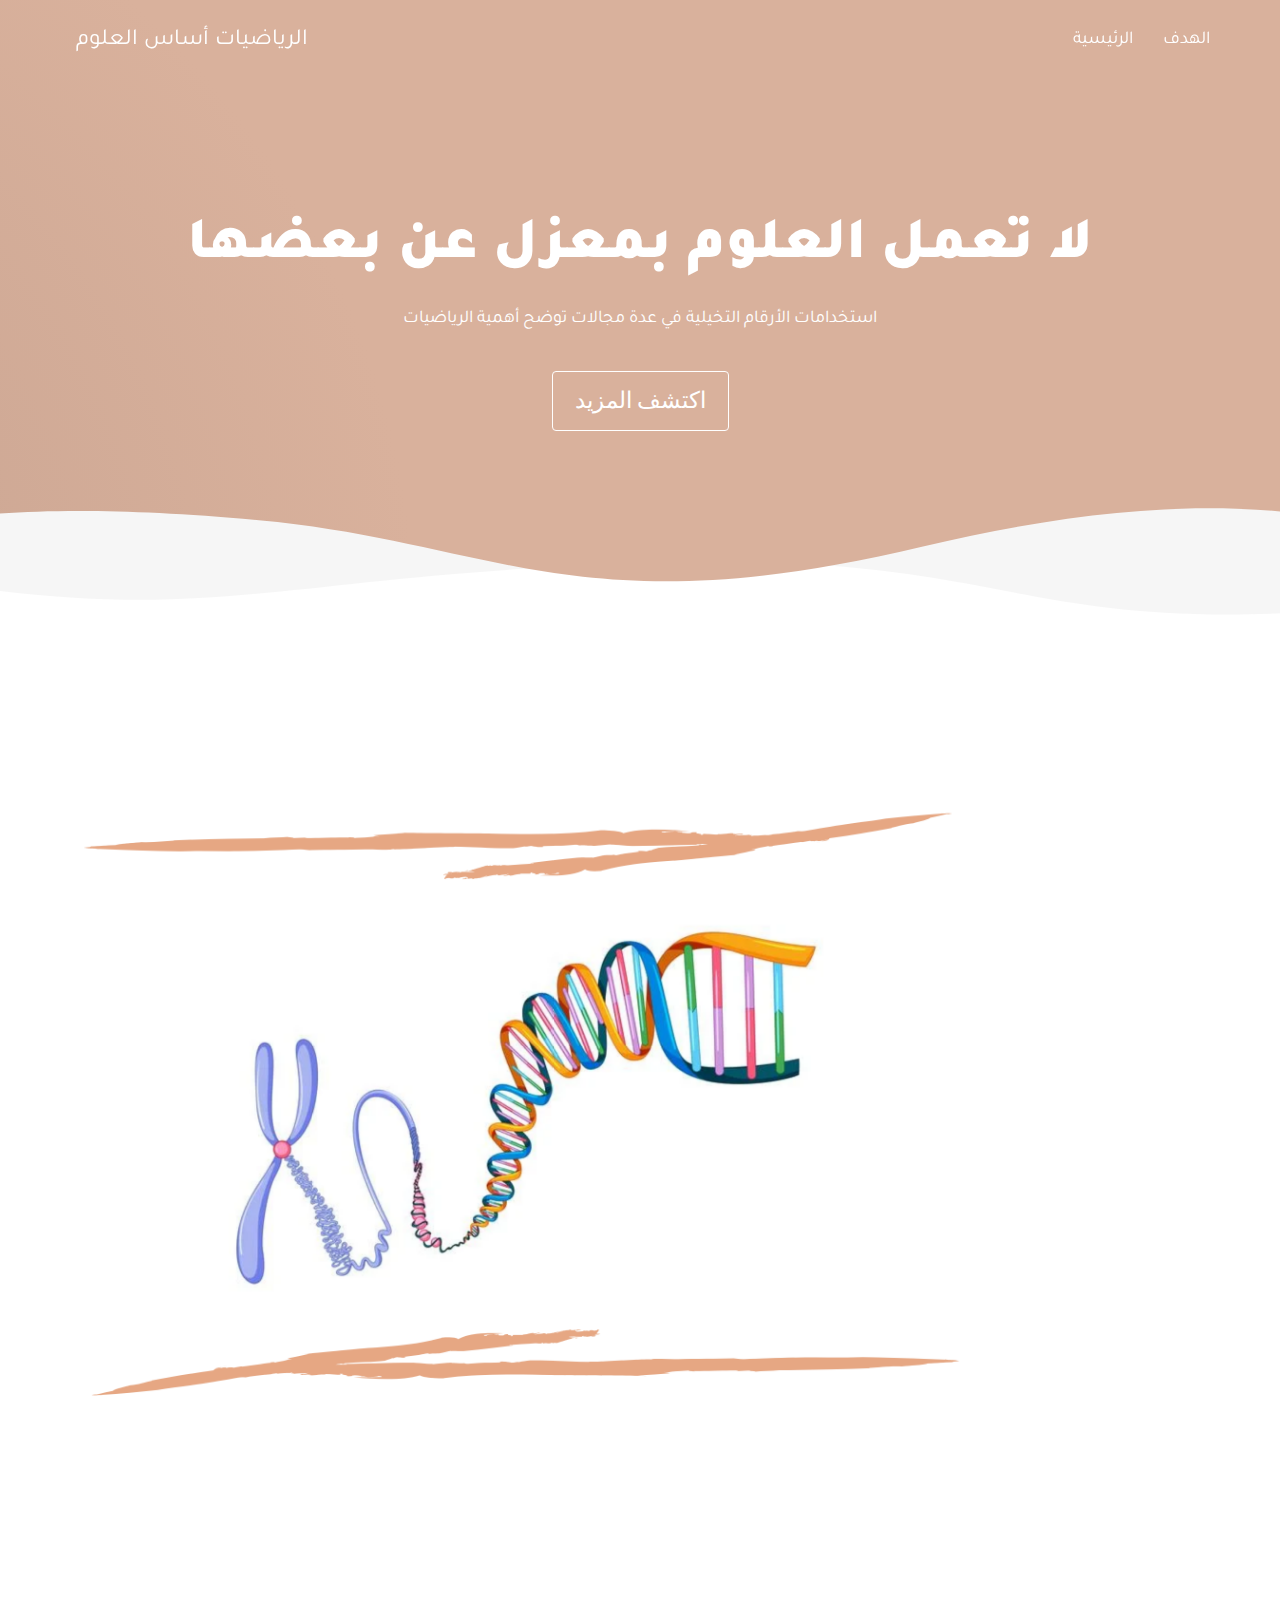
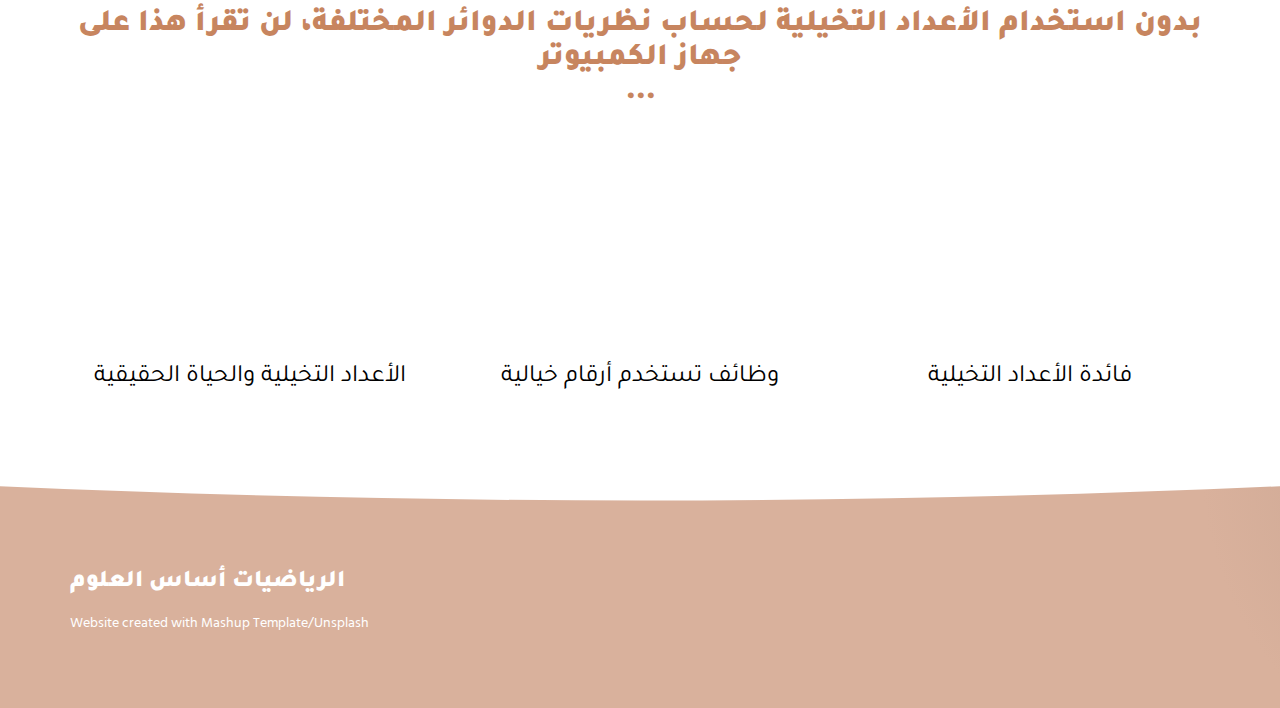
==== commit 308ac751: "Update index.html" ====
--- a/index.html
+++ b/index.html
@@ -35,7 +35,7 @@
           <span class="icon-bar"></span>
           <span class="icon-bar"></span>
         </button>
-        <a class="navbar-brand" href="./index.html" title="" style="font-family: Tajawal;">
+        <a class="navbar-brand" href="index.html" title="" style="font-family: Tajawal;">
           <img src="./assets/" class="navbar-logo-img" alt="">
           الرياضيات أساس العلوم
         </a>
@@ -60,8 +60,8 @@
     <div class="container">
       <div class="row">
         <div class="col-xs-12">
-          <h1 style="font-family: Tajawal;">العلم بدون الرياضيات لا معنى له تماما</h1>
-          <p style="font-family: Tajawal;">استخدامات الأرقام التخيلية في عدة مجالات توضح أهمية الرياضيات</p>
+          <h1 style="font-family: Tajawal;">لا تعمل العلوم بمعزل عن بعضها</h1>
+          <p style="font-family: Tajawal;">استخدامات الأرقام التخيلية في عدة مجالات توضح أهمية الرياضيات </p>
           <br>
           <a href="./project.html" class="btn btn-default btn-lg" title=""> اكتشف المزيد</a>
         </div>
@@ -347,4 +347,4 @@
 
 --> <script type="text/javascript" src="./main.0cf8b554.js"></script></body>
 
-</html>+</html>
